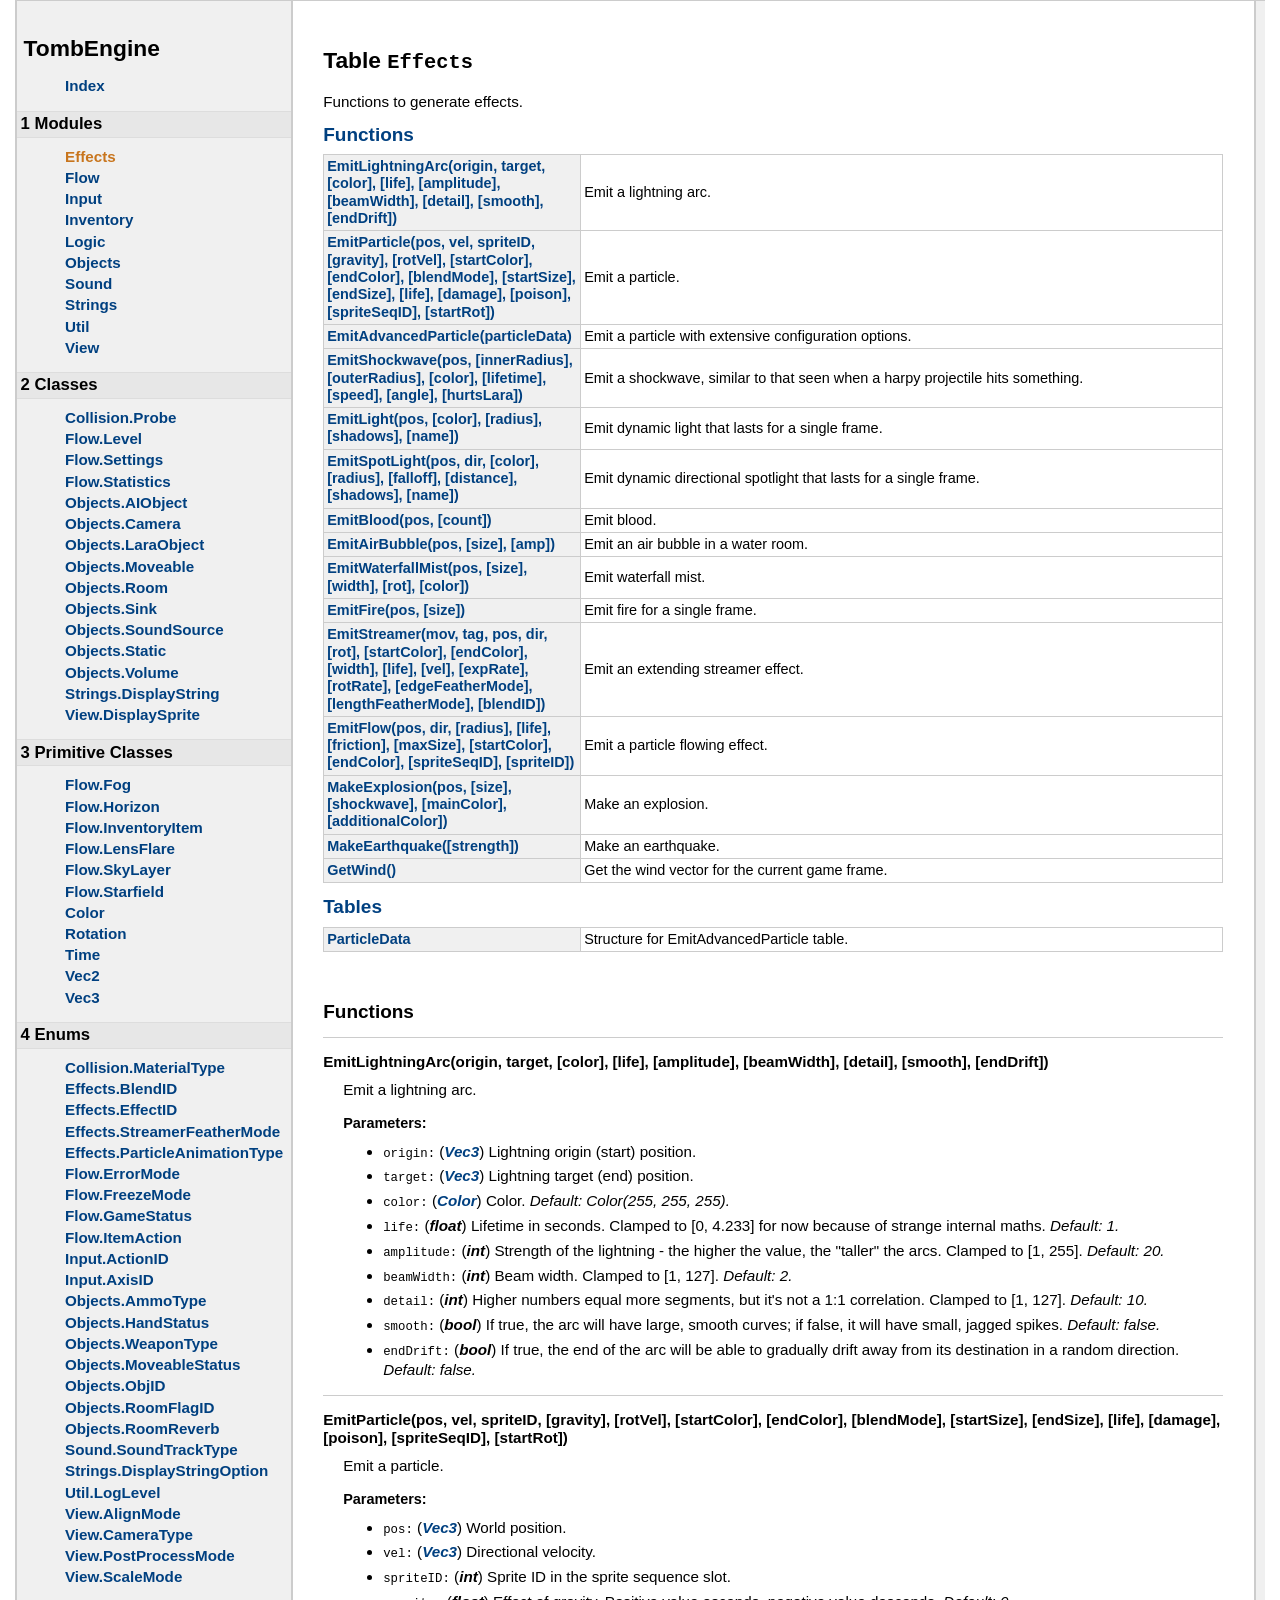
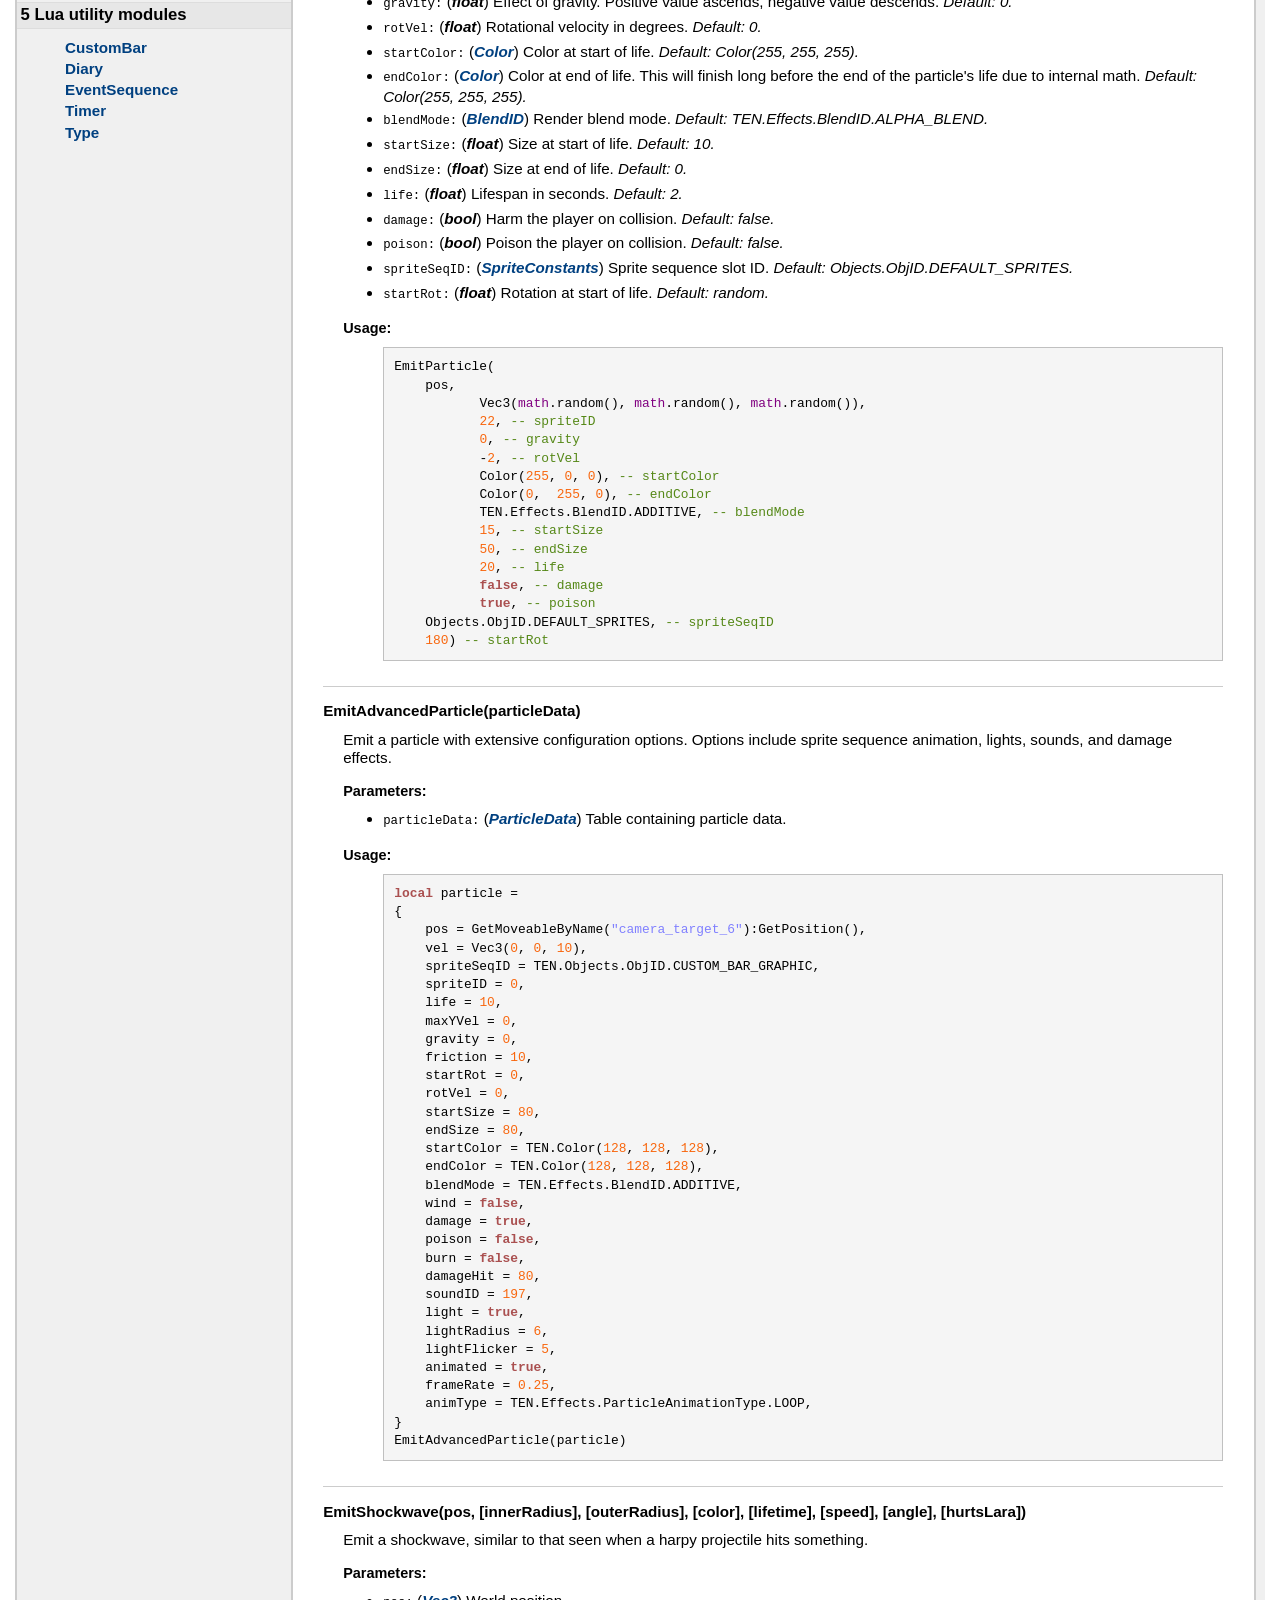
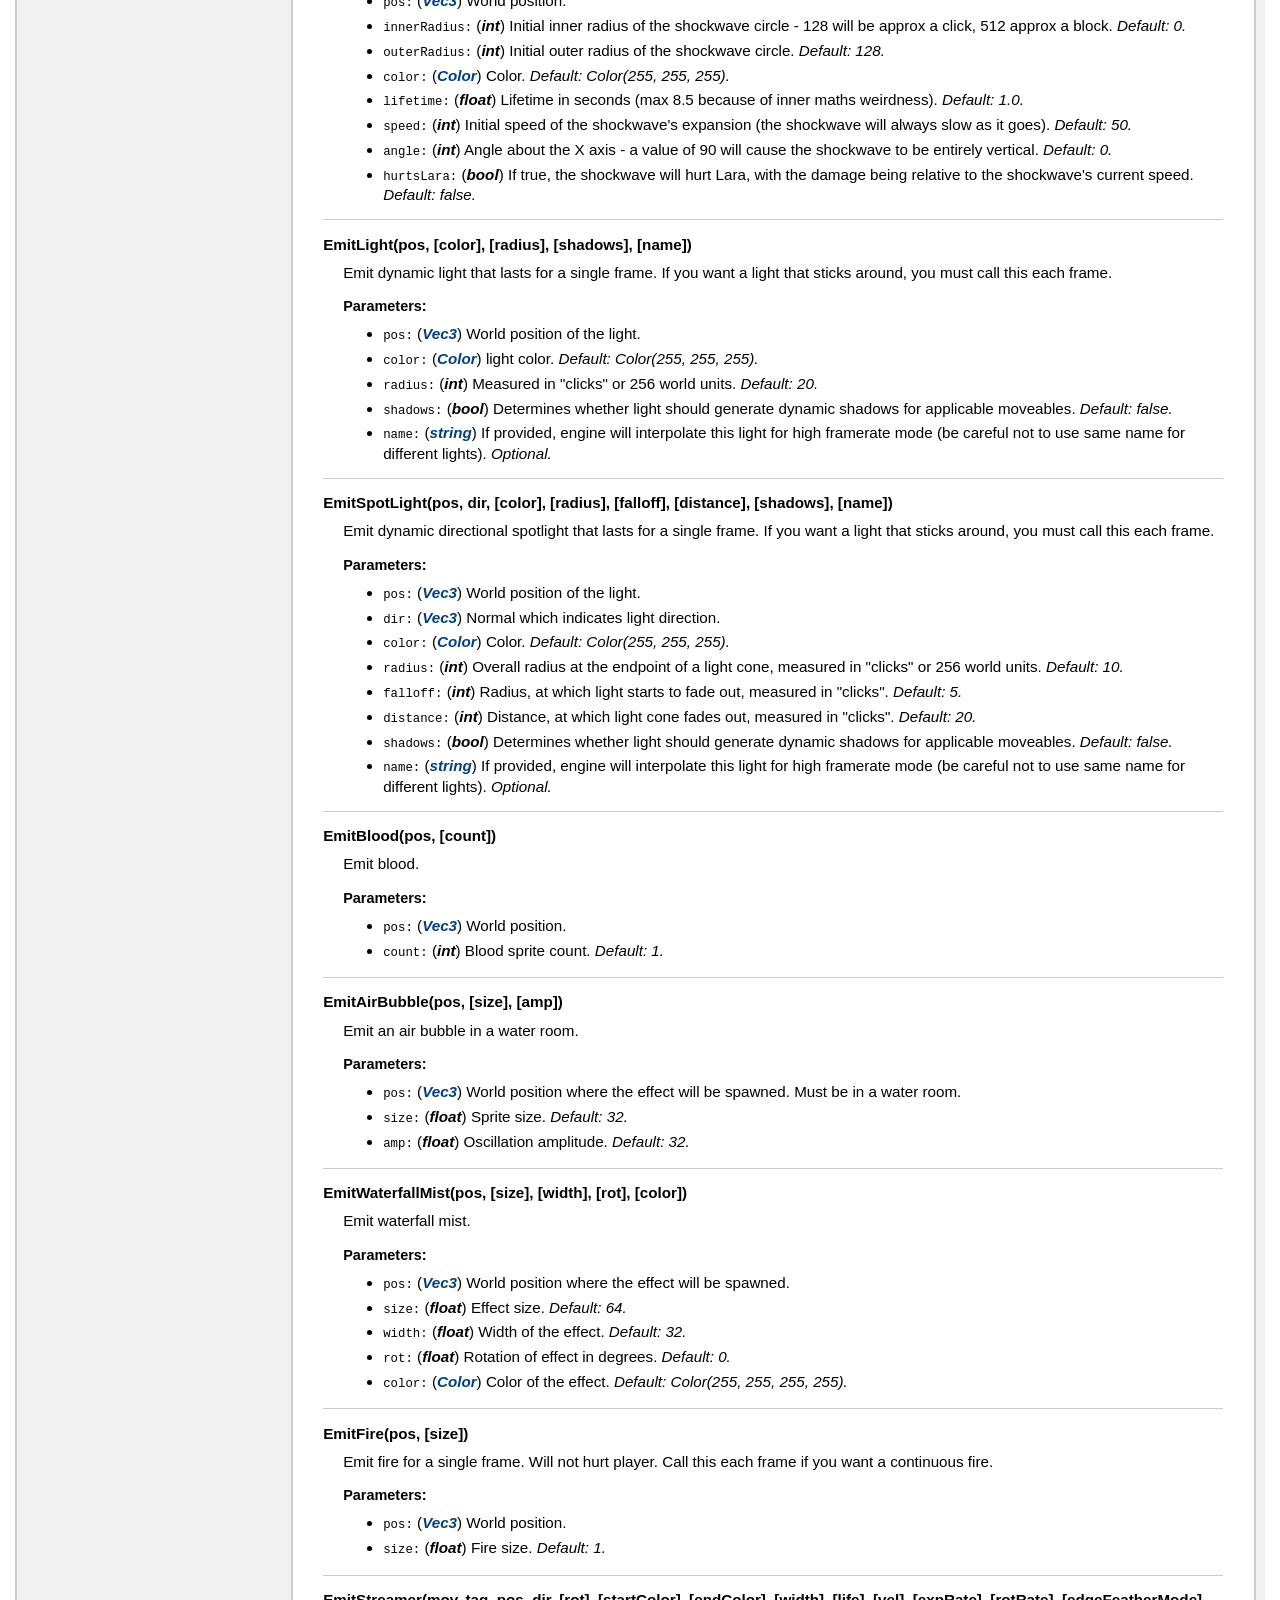
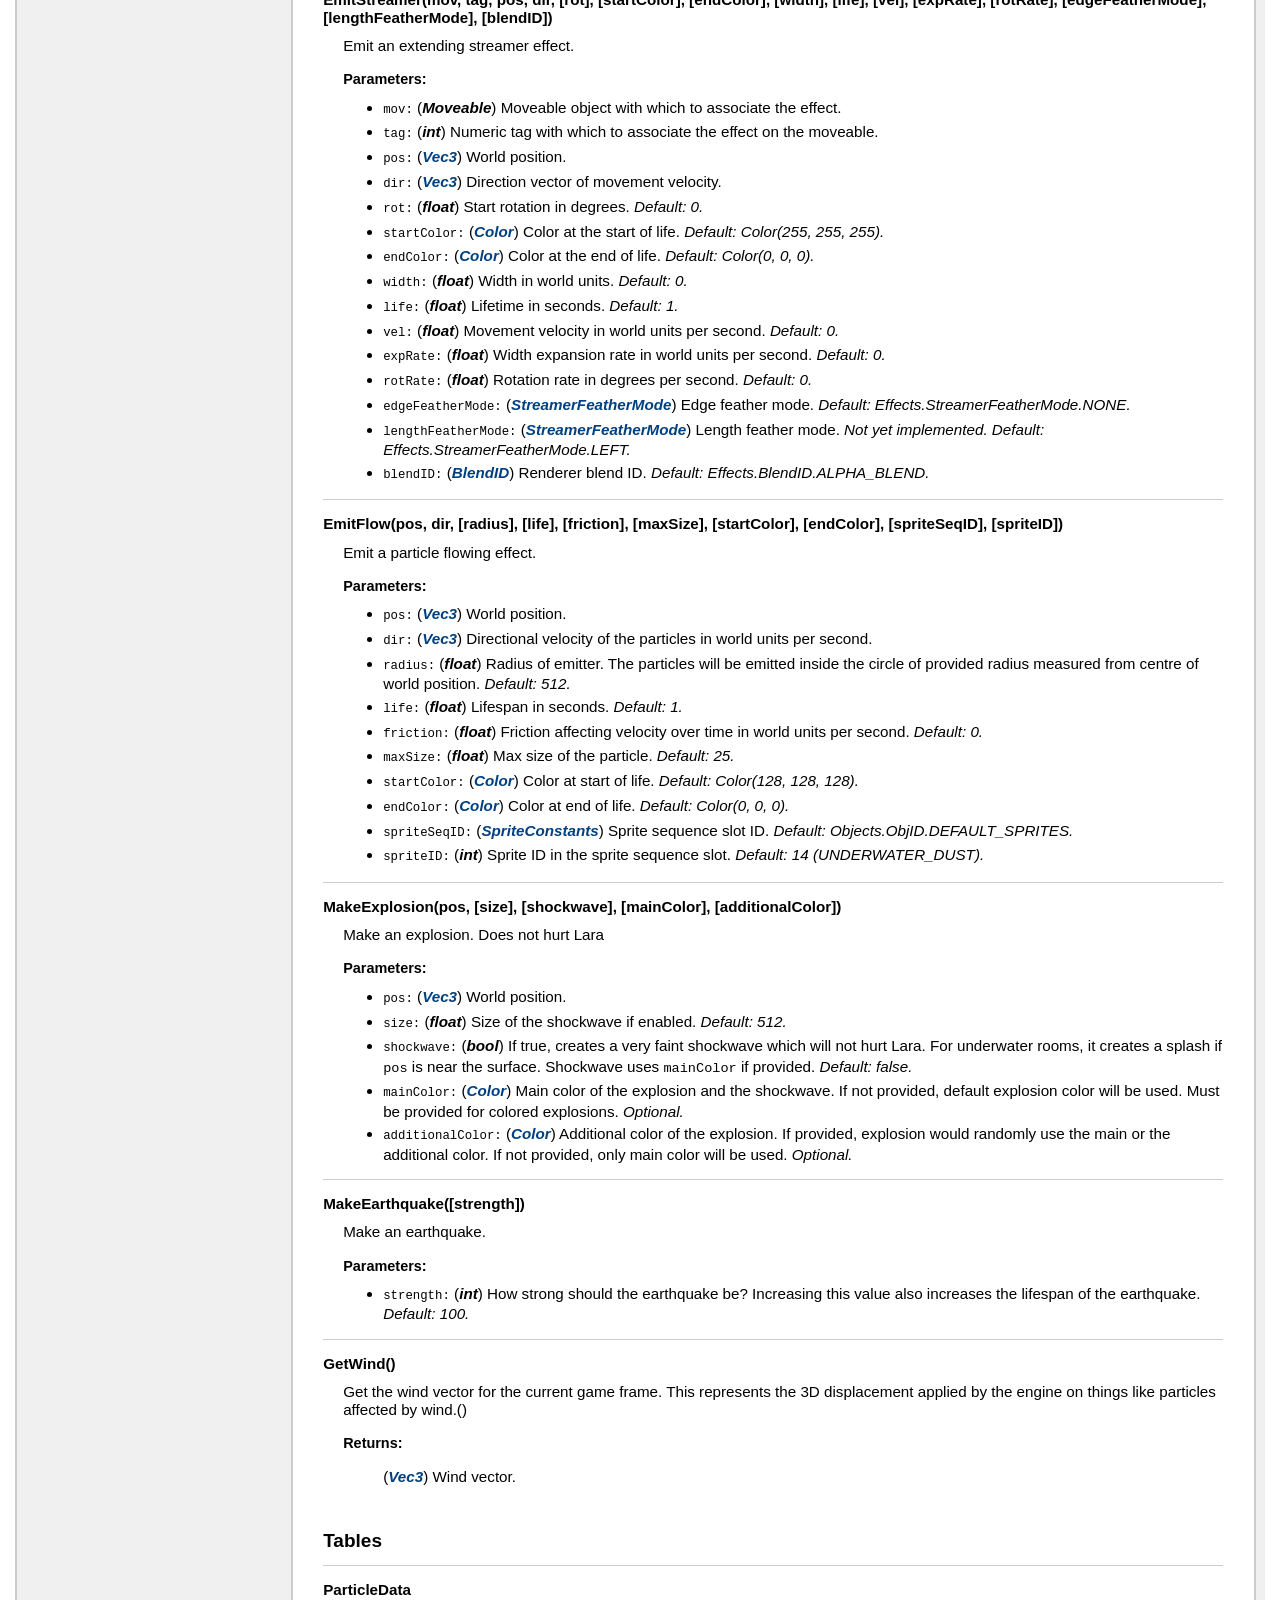
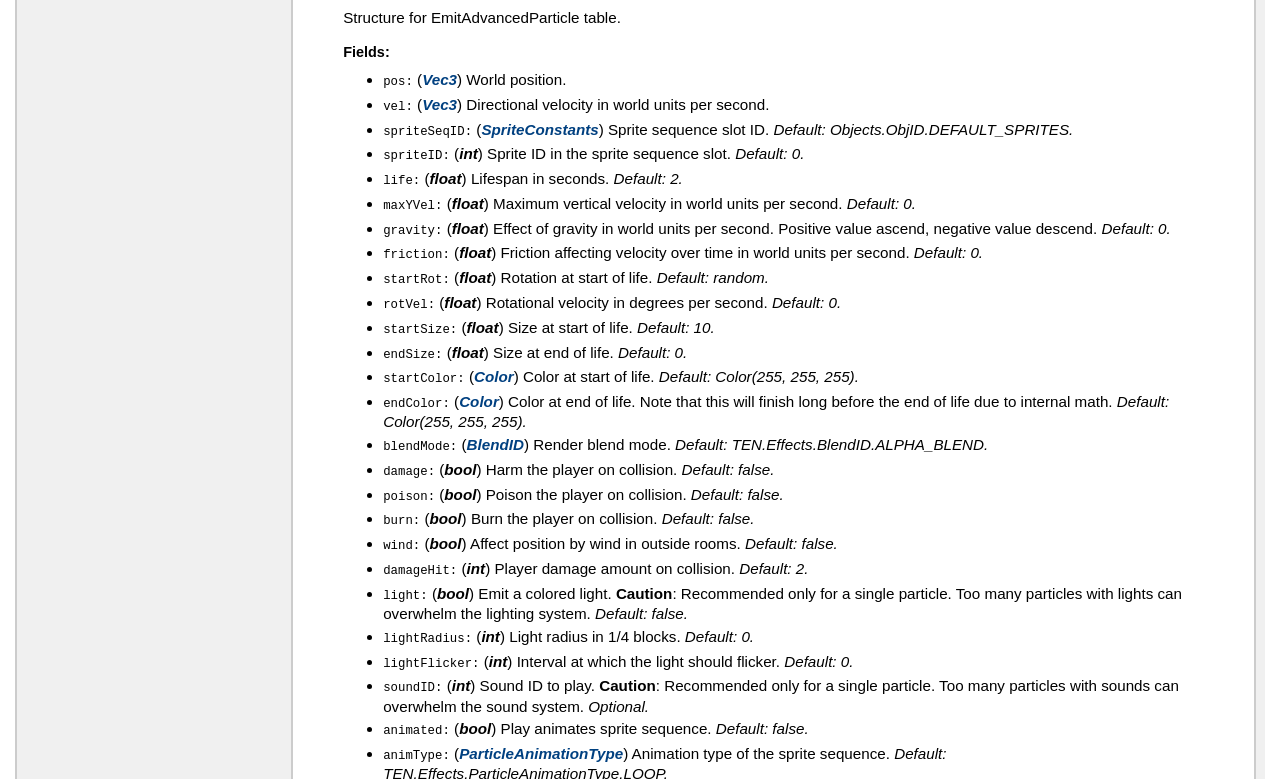
==== Documentation/doc/1 modules/Effects.html @ d1022d23 "Merge branch 'develop' into 3DItemDrawing" ====
<!DOCTYPE html PUBLIC "-//W3C//DTD XHTML 1.0 Strict//EN"
   "http://www.w3.org/TR/xhtml1/DTD/xhtml1-strict.dtd">
<html>
<meta http-equiv="Content-Type" content="text/html; charset=UTF-8"/>
<head>
    <title>TombEngine 1.9 Lua API</title>
    <link rel="stylesheet" href="../ldoc.css" type="text/css" />
</head>
<body>

<div id="container">

<div id="product">
	<div id="product_logo"></div>
	<div id="product_name"><big><b></b></big></div>
	<div id="product_description"></div>
</div> <!-- id="product" -->


<div id="main">


<!-- Menu -->

<div id="navigation">
<br/>
<h1>&nbsp;TombEngine</h1>

<ul>
  <li><a href="../index.html">Index</a></li>
</ul>

<h2>1 Modules</h2>
<ul class="nowrap">
  <li>    <here>Effects</here></li>
  <li>    <a href="../1 modules/Flow.html">Flow</a></li>
  <li>    <a href="../1 modules/Input.html">Input</a></li>
  <li>    <a href="../1 modules/Inventory.html">Inventory</a></li>
  <li>    <a href="../1 modules/Logic.html">Logic</a></li>
  <li>    <a href="../1 modules/Objects.html">Objects</a></li>
  <li>    <a href="../1 modules/Sound.html">Sound</a></li>
  <li>    <a href="../1 modules/Strings.html">Strings</a></li>
  <li>    <a href="../1 modules/Util.html">Util</a></li>
  <li>    <a href="../1 modules/View.html">View</a></li>
</ul>
<h2>2 Classes</h2>
<ul class="nowrap">
  <li>    <a href="../2 classes/Collision.Probe.html">Collision.Probe</a></li>
  <li>    <a href="../2 classes/Flow.Level.html">Flow.Level</a></li>
  <li>    <a href="../2 classes/Flow.Settings.html">Flow.Settings</a></li>
  <li>    <a href="../2 classes/Flow.Statistics.html">Flow.Statistics</a></li>
  <li>    <a href="../2 classes/Objects.AIObject.html">Objects.AIObject</a></li>
  <li>    <a href="../2 classes/Objects.Camera.html">Objects.Camera</a></li>
  <li>    <a href="../2 classes/Objects.LaraObject.html">Objects.LaraObject</a></li>
  <li>    <a href="../2 classes/Objects.Moveable.html">Objects.Moveable</a></li>
  <li>    <a href="../2 classes/Objects.Room.html">Objects.Room</a></li>
  <li>    <a href="../2 classes/Objects.Sink.html">Objects.Sink</a></li>
  <li>    <a href="../2 classes/Objects.SoundSource.html">Objects.SoundSource</a></li>
  <li>    <a href="../2 classes/Objects.Static.html">Objects.Static</a></li>
  <li>    <a href="../2 classes/Objects.Volume.html">Objects.Volume</a></li>
  <li>    <a href="../2 classes/Strings.DisplayString.html">Strings.DisplayString</a></li>
  <li>    <a href="../2 classes/View.DisplaySprite.html">View.DisplaySprite</a></li>
</ul>
<h2>3 Primitive Classes</h2>
<ul class="nowrap">
  <li>    <a href="../3 primitive classes/Flow.Fog.html">Flow.Fog</a></li>
  <li>    <a href="../3 primitive classes/Flow.Horizon.html">Flow.Horizon</a></li>
  <li>    <a href="../3 primitive classes/Flow.InventoryItem.html">Flow.InventoryItem</a></li>
  <li>    <a href="../3 primitive classes/Flow.LensFlare.html">Flow.LensFlare</a></li>
  <li>    <a href="../3 primitive classes/Flow.SkyLayer.html">Flow.SkyLayer</a></li>
  <li>    <a href="../3 primitive classes/Flow.Starfield.html">Flow.Starfield</a></li>
  <li>    <a href="../3 primitive classes/Color.html">Color</a></li>
  <li>    <a href="../3 primitive classes/Rotation.html">Rotation</a></li>
  <li>    <a href="../3 primitive classes/Time.html">Time</a></li>
  <li>    <a href="../3 primitive classes/Vec2.html">Vec2</a></li>
  <li>    <a href="../3 primitive classes/Vec3.html">Vec3</a></li>
</ul>
<h2>4 Enums</h2>
<ul class="nowrap">
  <li>    <a href="../4 enums/Collision.MaterialType.html">Collision.MaterialType</a></li>
  <li>    <a href="../4 enums/Effects.BlendID.html">Effects.BlendID</a></li>
  <li>    <a href="../4 enums/Effects.EffectID.html">Effects.EffectID</a></li>
  <li>    <a href="../4 enums/Effects.StreamerFeatherMode.html">Effects.StreamerFeatherMode</a></li>
  <li>    <a href="../4 enums/Effects.ParticleAnimationType.html">Effects.ParticleAnimationType</a></li>
  <li>    <a href="../4 enums/Flow.ErrorMode.html">Flow.ErrorMode</a></li>
  <li>    <a href="../4 enums/Flow.FreezeMode.html">Flow.FreezeMode</a></li>
  <li>    <a href="../4 enums/Flow.GameStatus.html">Flow.GameStatus</a></li>
  <li>    <a href="../4 enums/Flow.ItemAction.html">Flow.ItemAction</a></li>
  <li>    <a href="../4 enums/Input.ActionID.html">Input.ActionID</a></li>
  <li>    <a href="../4 enums/Input.AxisID.html">Input.AxisID</a></li>
  <li>    <a href="../4 enums/Objects.AmmoType.html">Objects.AmmoType</a></li>
  <li>    <a href="../4 enums/Objects.HandStatus.html">Objects.HandStatus</a></li>
  <li>    <a href="../4 enums/Objects.WeaponType.html">Objects.WeaponType</a></li>
  <li>    <a href="../4 enums/Objects.MoveableStatus.html">Objects.MoveableStatus</a></li>
  <li>    <a href="../4 enums/Objects.ObjID.html">Objects.ObjID</a></li>
  <li>    <a href="../4 enums/Objects.RoomFlagID.html">Objects.RoomFlagID</a></li>
  <li>    <a href="../4 enums/Objects.RoomReverb.html">Objects.RoomReverb</a></li>
  <li>    <a href="../4 enums/Sound.SoundTrackType.html">Sound.SoundTrackType</a></li>
  <li>    <a href="../4 enums/Strings.DisplayStringOption.html">Strings.DisplayStringOption</a></li>
  <li>    <a href="../4 enums/Util.LogLevel.html">Util.LogLevel</a></li>
  <li>    <a href="../4 enums/View.AlignMode.html">View.AlignMode</a></li>
  <li>    <a href="../4 enums/View.CameraType.html">View.CameraType</a></li>
  <li>    <a href="../4 enums/View.PostProcessMode.html">View.PostProcessMode</a></li>
  <li>    <a href="../4 enums/View.ScaleMode.html">View.ScaleMode</a></li>
</ul>
<h2>5 Lua utility modules</h2>
<ul class="nowrap">
  <li>    <a href="../5 lua utility modules/CustomBar.html">CustomBar</a></li>
  <li>    <a href="../5 lua utility modules/Diary.html">Diary</a></li>
  <li>    <a href="../5 lua utility modules/EventSequence.html">EventSequence</a></li>
  <li>    <a href="../5 lua utility modules/Timer.html">Timer</a></li>
  <li>    <a href="../5 lua utility modules/Type.html">Type</a></li>
</ul>

</div>

<div id="content">

<h1>Table <code>Effects</code></h1>
<p>Functions to generate effects.</p>
<p>

</p>


<h2><a href="#Functions">Functions</a></h2>
<table class="function_list">
	<tr>
	<td class="name" ><a href="#EmitLightningArc">EmitLightningArc(origin, target, [color], [life], [amplitude], [beamWidth], [detail], [smooth], [endDrift])</a></td>
	<td class="summary">Emit a lightning arc.</td>
	</tr>
	<tr>
	<td class="name" ><a href="#EmitParticle">EmitParticle(pos, vel, spriteID, [gravity], [rotVel], [startColor], [endColor], [blendMode], [startSize], [endSize], [life], [damage], [poison], [spriteSeqID], [startRot])</a></td>
	<td class="summary">Emit a particle.</td>
	</tr>
	<tr>
	<td class="name" ><a href="#EmitAdvancedParticle">EmitAdvancedParticle(particleData)</a></td>
	<td class="summary">Emit a particle with extensive configuration options.</td>
	</tr>
	<tr>
	<td class="name" ><a href="#EmitShockwave">EmitShockwave(pos, [innerRadius], [outerRadius], [color], [lifetime], [speed], [angle], [hurtsLara])</a></td>
	<td class="summary">Emit a shockwave, similar to that seen when a harpy projectile hits something.</td>
	</tr>
	<tr>
	<td class="name" ><a href="#EmitLight">EmitLight(pos, [color], [radius], [shadows], [name])</a></td>
	<td class="summary">Emit dynamic light that lasts for a single frame.</td>
	</tr>
	<tr>
	<td class="name" ><a href="#EmitSpotLight">EmitSpotLight(pos, dir, [color], [radius], [falloff], [distance], [shadows], [name])</a></td>
	<td class="summary">Emit dynamic directional spotlight that lasts for a single frame.</td>
	</tr>
	<tr>
	<td class="name" ><a href="#EmitBlood">EmitBlood(pos, [count])</a></td>
	<td class="summary">Emit blood.</td>
	</tr>
	<tr>
	<td class="name" ><a href="#EmitAirBubble">EmitAirBubble(pos, [size], [amp])</a></td>
	<td class="summary">Emit an air bubble in a water room.</td>
	</tr>
	<tr>

	<td class="name" ><a href="#EmitWaterfallMist">EmitWaterfallMist(pos, [size], [width], [rot], [color])</a></td>
	<td class="summary">Emit waterfall mist.</td>
	</tr>
	<tr>
	<td class="name" ><a href="#EmitFire">EmitFire(pos, [size])</a></td>
	<td class="summary">Emit fire for a single frame.</td>
	</tr>
	<tr>
	<td class="name" ><a href="#EmitStreamer">EmitStreamer(mov, tag, pos, dir, [rot], [startColor], [endColor], [width], [life], [vel], [expRate], [rotRate], [edgeFeatherMode], [lengthFeatherMode], [blendID])</a></td>
	<td class="summary">Emit an extending streamer effect.</td>
	</tr>
	<tr>

	<td class="name" ><a href="#EmitFlow">EmitFlow(pos, dir, [radius], [life], [friction], [maxSize], [startColor], [endColor], [spriteSeqID], [spriteID])</a></td>
	<td class="summary">Emit a particle flowing effect.</td>

	</tr>
	<tr>
	<td class="name" ><a href="#MakeExplosion">MakeExplosion(pos, [size], [shockwave], [mainColor], [additionalColor])</a></td>
	<td class="summary">Make an explosion.</td>
	</tr>
	<tr>
	<td class="name" ><a href="#MakeEarthquake">MakeEarthquake([strength])</a></td>
	<td class="summary">Make an earthquake.</td>
	</tr>
	<tr>
	<td class="name" ><a href="#GetWind">GetWind()</a></td>
	<td class="summary">Get the wind vector for the current game frame.</td>
	</tr>
</table>
<h2><a href="#Tables">Tables</a></h2>
<table class="function_list">
	<tr>
	<td class="name" ><a href="#ParticleData">ParticleData</a></td>
	<td class="summary">Structure for EmitAdvancedParticle table.</td>
	</tr>
</table>

<br/>
<br/>


    <h2 class="section-header "><a name="Functions"></a>Functions</h2>

    <dl class="function">
    <dt>
    <a name = "EmitLightningArc"></a>
    <strong>EmitLightningArc(origin, target, [color], [life], [amplitude], [beamWidth], [detail], [smooth], [endDrift])</strong>
    </dt>
    <dd>
    Emit a lightning arc.



    <h3>Parameters:</h3>
    <ul>
        <li><span class="parameter">origin</span>
            <span class="types"><a class="type" href="../3 primitive classes/Vec3.html#">Vec3</a></span>
         Lightning origin (start) position.
        </li>
        <li><span class="parameter">target</span>
            <span class="types"><a class="type" href="../3 primitive classes/Vec3.html#">Vec3</a></span>
         Lightning target (end) position.
        </li>
        <li><span class="parameter">color</span>
            <span class="types"><a class="type" href="../3 primitive classes/Color.html#">Color</a></span>
         Color.
         <em>Default: Color(255&#44; 255&#44; 255).</em>
        </li>
        <li><span class="parameter">life</span>
            <span class="types"><span class="type">float</span></span>
         Lifetime in seconds. Clamped to [0, 4.233] for now because of strange internal maths.
         <em>Default: 1.</em>
        </li>
        <li><span class="parameter">amplitude</span>
            <span class="types"><span class="type">int</span></span>
         Strength of the lightning - the higher the value, the "taller" the arcs. Clamped to [1, 255].
         <em>Default: 20.</em>
        </li>
        <li><span class="parameter">beamWidth</span>
            <span class="types"><span class="type">int</span></span>
         Beam width. Clamped to [1, 127].
         <em>Default: 2.</em>
        </li>
        <li><span class="parameter">detail</span>
            <span class="types"><span class="type">int</span></span>
         Higher numbers equal more segments, but it's not a 1:1 correlation. Clamped to [1, 127].
         <em>Default: 10.</em>
        </li>
        <li><span class="parameter">smooth</span>
            <span class="types"><span class="type">bool</span></span>
         If true, the arc will have large, smooth curves; if false, it will have small, jagged spikes.
         <em>Default: false.</em>
        </li>
        <li><span class="parameter">endDrift</span>
            <span class="types"><span class="type">bool</span></span>
         If true, the end of the arc will be able to gradually drift away from its destination in a random direction.
         <em>Default: false.</em>
        </li>
    </ul>





</dd>
    <dt>
    <a name = "EmitParticle"></a>
    <strong>EmitParticle(pos, vel, spriteID, [gravity], [rotVel], [startColor], [endColor], [blendMode], [startSize], [endSize], [life], [damage], [poison], [spriteSeqID], [startRot])</strong>
    </dt>
    <dd>
    Emit a particle.



    <h3>Parameters:</h3>
    <ul>
        <li><span class="parameter">pos</span>
            <span class="types"><a class="type" href="../3 primitive classes/Vec3.html#">Vec3</a></span>
         World position.
        </li>
        <li><span class="parameter">vel</span>
            <span class="types"><a class="type" href="../3 primitive classes/Vec3.html#">Vec3</a></span>
         Directional velocity.
        </li>
        <li><span class="parameter">spriteID</span>
            <span class="types"><span class="type">int</span></span>
         Sprite ID in the sprite sequence slot.
        </li>
        <li><span class="parameter">gravity</span>
            <span class="types"><span class="type">float</span></span>
         Effect of gravity. Positive value ascends, negative value descends.
         <em>Default: 0.</em>
        </li>
        <li><span class="parameter">rotVel</span>
            <span class="types"><span class="type">float</span></span>
         Rotational velocity in degrees.
         <em>Default: 0.</em>
        </li>
        <li><span class="parameter">startColor</span>
            <span class="types"><a class="type" href="../3 primitive classes/Color.html#">Color</a></span>
         Color at start of life.
         <em>Default: Color(255&#44; 255&#44; 255).</em>
        </li>
        <li><span class="parameter">endColor</span>
            <span class="types"><a class="type" href="../3 primitive classes/Color.html#">Color</a></span>
         Color at end of life. This will finish long before the end of the particle's life due to internal math.
         <em>Default: Color(255&#44; 255&#44; 255).</em>
        </li>
        <li><span class="parameter">blendMode</span>
            <span class="types"><a class="type" href="../4 enums/Effects.BlendID.html#">BlendID</a></span>
         Render blend mode.
         <em>Default: TEN.Effects.BlendID.ALPHA_BLEND.</em>
        </li>
        <li><span class="parameter">startSize</span>
            <span class="types"><span class="type">float</span></span>
         Size at start of life.
         <em>Default: 10.</em>
        </li>
        <li><span class="parameter">endSize</span>
            <span class="types"><span class="type">float</span></span>
         Size at end of life.
         <em>Default: 0.</em>
        </li>
        <li><span class="parameter">life</span>
            <span class="types"><span class="type">float</span></span>
         Lifespan in seconds.
         <em>Default: 2.</em>
        </li>
        <li><span class="parameter">damage</span>
            <span class="types"><span class="type">bool</span></span>
         Harm the player on collision.
         <em>Default: false.</em>
        </li>
        <li><span class="parameter">poison</span>
            <span class="types"><span class="type">bool</span></span>
         Poison the player on collision.
         <em>Default: false.</em>
        </li>
        <li><span class="parameter">spriteSeqID</span>
            <span class="types"><a class="type" href="../4 enums/Objects.ObjID.html#SpriteConstants">SpriteConstants</a></span>
         Sprite sequence slot ID.
         <em>Default: Objects.ObjID.DEFAULT_SPRITES.</em>
        </li>
        <li><span class="parameter">startRot</span>
            <span class="types"><span class="type">float</span></span>
         Rotation at start of life.
         <em>Default: random.</em>
        </li>
    </ul>




    <h3>Usage:</h3>
    <ul>
        <pre class="example">EmitParticle(
    pos,
	   Vec3(<span class="global">math</span>.random(), <span class="global">math</span>.random(), <span class="global">math</span>.random()),
	   <span class="number">22</span>, <span class="comment">-- spriteID
</span>	   <span class="number">0</span>, <span class="comment">-- gravity
</span>	   -<span class="number">2</span>, <span class="comment">-- rotVel
</span>	   Color(<span class="number">255</span>, <span class="number">0</span>, <span class="number">0</span>), <span class="comment">-- startColor
</span>	   Color(<span class="number">0</span>,  <span class="number">255</span>, <span class="number">0</span>), <span class="comment">-- endColor
</span>	   TEN.Effects.BlendID.ADDITIVE, <span class="comment">-- blendMode
</span>	   <span class="number">15</span>, <span class="comment">-- startSize
</span>	   <span class="number">50</span>, <span class="comment">-- endSize
</span>	   <span class="number">20</span>, <span class="comment">-- life
</span>	   <span class="keyword">false</span>, <span class="comment">-- damage
</span>	   <span class="keyword">true</span>, <span class="comment">-- poison
</span>    Objects.ObjID.DEFAULT_SPRITES, <span class="comment">-- spriteSeqID
</span>    <span class="number">180</span>) <span class="comment">-- startRot</span></pre>
    </ul>

</dd>
    <dt>
    <a name = "EmitAdvancedParticle"></a>
    <strong>EmitAdvancedParticle(particleData)</strong>
    </dt>
    <dd>
    Emit a particle with extensive configuration options.  Options include sprite sequence animation, lights, sounds, and damage effects.



    <h3>Parameters:</h3>
    <ul>
        <li><span class="parameter">particleData</span>
            <span class="types"><a class="type" href="../1 modules/Effects.html#ParticleData">ParticleData</a></span>
         Table containing particle data.
        </li>
    </ul>




    <h3>Usage:</h3>
    <ul>
        <pre class="example"><span class="keyword">local</span> particle =
{
    pos = GetMoveableByName(<span class="string">"camera_target_6"</span>):GetPosition(),
    vel = Vec3(<span class="number">0</span>, <span class="number">0</span>, <span class="number">10</span>),
    spriteSeqID = TEN.Objects.ObjID.CUSTOM_BAR_GRAPHIC,
    spriteID = <span class="number">0</span>,
    life = <span class="number">10</span>,
    maxYVel = <span class="number">0</span>,
    gravity = <span class="number">0</span>,
    friction = <span class="number">10</span>,
    startRot = <span class="number">0</span>,
    rotVel = <span class="number">0</span>,
    startSize = <span class="number">80</span>,
    endSize = <span class="number">80</span>,
    startColor = TEN.Color(<span class="number">128</span>, <span class="number">128</span>, <span class="number">128</span>),
    endColor = TEN.Color(<span class="number">128</span>, <span class="number">128</span>, <span class="number">128</span>),
    blendMode = TEN.Effects.BlendID.ADDITIVE,
    wind = <span class="keyword">false</span>,
    damage = <span class="keyword">true</span>,
    poison = <span class="keyword">false</span>,
    burn = <span class="keyword">false</span>,
    damageHit = <span class="number">80</span>,
    soundID = <span class="number">197</span>,
    light = <span class="keyword">true</span>,
    lightRadius = <span class="number">6</span>,
    lightFlicker = <span class="number">5</span>,
    animated = <span class="keyword">true</span>,
    frameRate = <span class="number">0.25</span>,
    animType = TEN.Effects.ParticleAnimationType.LOOP,
}
EmitAdvancedParticle(particle)</pre>
    </ul>

</dd>
    <dt>
    <a name = "EmitShockwave"></a>
    <strong>EmitShockwave(pos, [innerRadius], [outerRadius], [color], [lifetime], [speed], [angle], [hurtsLara])</strong>
    </dt>
    <dd>
    Emit a shockwave, similar to that seen when a harpy projectile hits something.



    <h3>Parameters:</h3>
    <ul>
        <li><span class="parameter">pos</span>
            <span class="types"><a class="type" href="../3 primitive classes/Vec3.html#">Vec3</a></span>
         World position.
        </li>
        <li><span class="parameter">innerRadius</span>
            <span class="types"><span class="type">int</span></span>
         Initial inner radius of the shockwave circle - 128 will be approx a click, 512 approx a block.
         <em>Default: 0.</em>
        </li>
        <li><span class="parameter">outerRadius</span>
            <span class="types"><span class="type">int</span></span>
         Initial outer radius of the shockwave circle.
         <em>Default: 128.</em>
        </li>
        <li><span class="parameter">color</span>
            <span class="types"><a class="type" href="../3 primitive classes/Color.html#">Color</a></span>
         Color.
         <em>Default: Color(255&#44; 255&#44; 255).</em>
        </li>
        <li><span class="parameter">lifetime</span>
            <span class="types"><span class="type">float</span></span>
         Lifetime in seconds (max 8.5 because of inner maths weirdness).
         <em>Default: 1.0.</em>
        </li>
        <li><span class="parameter">speed</span>
            <span class="types"><span class="type">int</span></span>
         Initial speed of the shockwave's expansion (the shockwave will always slow as it goes).
         <em>Default: 50.</em>
        </li>
        <li><span class="parameter">angle</span>
            <span class="types"><span class="type">int</span></span>
         Angle about the X axis - a value of 90 will cause the shockwave to be entirely vertical.
         <em>Default: 0.</em>
        </li>
        <li><span class="parameter">hurtsLara</span>
            <span class="types"><span class="type">bool</span></span>
         If true, the shockwave will hurt Lara, with the damage being relative to the shockwave's current speed.
         <em>Default: false.</em>
        </li>
    </ul>





</dd>
    <dt>
    <a name = "EmitLight"></a>
    <strong>EmitLight(pos, [color], [radius], [shadows], [name])</strong>
    </dt>
    <dd>
    Emit dynamic light that lasts for a single frame.
 If you want a light that sticks around, you must call this each frame.



    <h3>Parameters:</h3>
    <ul>
        <li><span class="parameter">pos</span>
            <span class="types"><a class="type" href="../3 primitive classes/Vec3.html#">Vec3</a></span>
         World position of the light.
        </li>
        <li><span class="parameter">color</span>
            <span class="types"><a class="type" href="../3 primitive classes/Color.html#">Color</a></span>
         light color.
         <em>Default: Color(255&#44; 255&#44; 255).</em>
        </li>
        <li><span class="parameter">radius</span>
            <span class="types"><span class="type">int</span></span>
         Measured in "clicks" or 256 world units.
         <em>Default: 20.</em>
        </li>
        <li><span class="parameter">shadows</span>
            <span class="types"><span class="type">bool</span></span>
         Determines whether light should generate dynamic shadows for applicable moveables.
         <em>Default: false.</em>
        </li>
        <li><span class="parameter">name</span>
            <span class="types"><a class="type" href="https://www.lua.org/manual/5.4/manual.html#6.4">string</a></span>
         If provided, engine will interpolate this light for high framerate mode (be careful not to use same name for different lights).
         <em>Optional.</em>
        </li>
    </ul>





</dd>
    <dt>
    <a name = "EmitSpotLight"></a>
    <strong>EmitSpotLight(pos, dir, [color], [radius], [falloff], [distance], [shadows], [name])</strong>
    </dt>
    <dd>
    Emit dynamic directional spotlight that lasts for a single frame.
 If you want a light that sticks around, you must call this each frame.



    <h3>Parameters:</h3>
    <ul>
        <li><span class="parameter">pos</span>
            <span class="types"><a class="type" href="../3 primitive classes/Vec3.html#">Vec3</a></span>
         World position of the light.
        </li>
        <li><span class="parameter">dir</span>
            <span class="types"><a class="type" href="../3 primitive classes/Vec3.html#">Vec3</a></span>
         Normal which indicates light direction.
        </li>
        <li><span class="parameter">color</span>
            <span class="types"><a class="type" href="../3 primitive classes/Color.html#">Color</a></span>
         Color.
         <em>Default: Color(255&#44; 255&#44; 255).</em>
        </li>
        <li><span class="parameter">radius</span>
            <span class="types"><span class="type">int</span></span>
         Overall radius at the endpoint of a light cone, measured in "clicks" or 256 world units.
         <em>Default: 10.</em>
        </li>
        <li><span class="parameter">falloff</span>
            <span class="types"><span class="type">int</span></span>
         Radius, at which light starts to fade out, measured in "clicks".
         <em>Default: 5.</em>
        </li>
        <li><span class="parameter">distance</span>
            <span class="types"><span class="type">int</span></span>
         Distance, at which light cone fades out, measured in "clicks".
         <em>Default: 20.</em>
        </li>
        <li><span class="parameter">shadows</span>
            <span class="types"><span class="type">bool</span></span>
         Determines whether light should generate dynamic shadows for applicable moveables.
         <em>Default: false.</em>
        </li>
        <li><span class="parameter">name</span>
            <span class="types"><a class="type" href="https://www.lua.org/manual/5.4/manual.html#6.4">string</a></span>
         If provided, engine will interpolate this light for high framerate mode (be careful not to use same name for different lights).
         <em>Optional.</em>
        </li>
    </ul>





</dd>
    <dt>
    <a name = "EmitBlood"></a>
    <strong>EmitBlood(pos, [count])</strong>
    </dt>
    <dd>
    Emit blood.



    <h3>Parameters:</h3>
    <ul>
        <li><span class="parameter">pos</span>
            <span class="types"><a class="type" href="../3 primitive classes/Vec3.html#">Vec3</a></span>
         World position.
        </li>
        <li><span class="parameter">count</span>
            <span class="types"><span class="type">int</span></span>
         Blood sprite count.
         <em>Default: 1.</em>
        </li>
    </ul>





</dd>
    <dt>
    <a name = "EmitAirBubble"></a>
    <strong>EmitAirBubble(pos, [size], [amp])</strong>
    </dt>
    <dd>
    Emit an air bubble in a water room.



    <h3>Parameters:</h3>
    <ul>
        <li><span class="parameter">pos</span>
            <span class="types"><a class="type" href="../3 primitive classes/Vec3.html#">Vec3</a></span>
         World position where the effect will be spawned. Must be in a water room.
        </li>
        <li><span class="parameter">size</span>
            <span class="types"><span class="type">float</span></span>
         Sprite size.
         <em>Default: 32.</em>
        </li>
        <li><span class="parameter">amp</span>
            <span class="types"><span class="type">float</span></span>
         Oscillation amplitude.
         <em>Default: 32.</em>
        </li>
    </ul>





</dd>
    <dt>

    <a name = "EmitWaterfallMist"></a>
    <strong>EmitWaterfallMist(pos, [size], [width], [rot], [color])</strong>

    </dt>
    <dd>
    Emit waterfall mist.



    <h3>Parameters:</h3>
    <ul>
        <li><span class="parameter">pos</span>
            <span class="types"><a class="type" href="../3 primitive classes/Vec3.html#">Vec3</a></span>
         World position where the effect will be spawned.
        </li>
        <li><span class="parameter">size</span>
            <span class="types"><span class="type">float</span></span>

         Effect size.
         <em>Default: 64.</em>
        </li>
        <li><span class="parameter">width</span>
            <span class="types"><span class="type">float</span></span>
         Width of the effect.
         <em>Default: 32.</em>
        </li>
        <li><span class="parameter">rot</span>
            <span class="types"><span class="type">float</span></span>
         Rotation of effect in degrees.
         <em>Default: 0.</em>
        </li>
        <li><span class="parameter">color</span>
            <span class="types"><a class="type" href="../3 primitive classes/Color.html#">Color</a></span>
         Color of the effect.
         <em>Default: Color(255&#44; 255&#44; 255&#44; 255).</em>

        </li>
    </ul>





</dd>
    <dt>
    <a name = "EmitFire"></a>
    <strong>EmitFire(pos, [size])</strong>
    </dt>
    <dd>
    Emit fire for a single frame.  Will not hurt player. Call this each frame if you want a continuous fire.



    <h3>Parameters:</h3>
    <ul>
        <li><span class="parameter">pos</span>
            <span class="types"><a class="type" href="../3 primitive classes/Vec3.html#">Vec3</a></span>
         World position.
        </li>
        <li><span class="parameter">size</span>
            <span class="types"><span class="type">float</span></span>
         Fire size.
         <em>Default: 1.</em>
        </li>
    </ul>





</dd>
    <dt>
    <a name = "EmitStreamer"></a>
    <strong>EmitStreamer(mov, tag, pos, dir, [rot], [startColor], [endColor], [width], [life], [vel], [expRate], [rotRate], [edgeFeatherMode], [lengthFeatherMode], [blendID])</strong>
    </dt>
    <dd>
    Emit an extending streamer effect.



    <h3>Parameters:</h3>
    <ul>
        <li><span class="parameter">mov</span>
            <span class="types"><span class="type">Moveable</span></span>
         Moveable object with which to associate the effect.
        </li>
        <li><span class="parameter">tag</span>
            <span class="types"><span class="type">int</span></span>
         Numeric tag with which to associate the effect on the moveable.
        </li>
        <li><span class="parameter">pos</span>
            <span class="types"><a class="type" href="../3 primitive classes/Vec3.html#">Vec3</a></span>
         World position.
        </li>
        <li><span class="parameter">dir</span>
            <span class="types"><a class="type" href="../3 primitive classes/Vec3.html#">Vec3</a></span>
         Direction vector of movement velocity.
        </li>
        <li><span class="parameter">rot</span>
            <span class="types"><span class="type">float</span></span>
         Start rotation in degrees.
         <em>Default: 0.</em>
        </li>
        <li><span class="parameter">startColor</span>
            <span class="types"><a class="type" href="../3 primitive classes/Color.html#">Color</a></span>
         Color at the start of life.
         <em>Default: Color(255&#44; 255&#44; 255).</em>
        </li>
        <li><span class="parameter">endColor</span>
            <span class="types"><a class="type" href="../3 primitive classes/Color.html#">Color</a></span>
         Color at the end of life.
         <em>Default: Color(0&#44; 0&#44; 0).</em>
        </li>
        <li><span class="parameter">width</span>
            <span class="types"><span class="type">float</span></span>
         Width in world units.
         <em>Default: 0.</em>
        </li>
        <li><span class="parameter">life</span>
            <span class="types"><span class="type">float</span></span>
         Lifetime in seconds.
         <em>Default: 1.</em>
        </li>
        <li><span class="parameter">vel</span>
            <span class="types"><span class="type">float</span></span>
         Movement velocity in world units per second.
         <em>Default: 0.</em>
        </li>
        <li><span class="parameter">expRate</span>
            <span class="types"><span class="type">float</span></span>
         Width expansion rate in world units per second.
         <em>Default: 0.</em>
        </li>
        <li><span class="parameter">rotRate</span>
            <span class="types"><span class="type">float</span></span>
         Rotation rate in degrees per second.
         <em>Default: 0.</em>
        </li>
        <li><span class="parameter">edgeFeatherMode</span>
            <span class="types"><a class="type" href="../4 enums/Effects.StreamerFeatherMode.html#">StreamerFeatherMode</a></span>
         Edge feather mode.
         <em>Default: Effects.StreamerFeatherMode.NONE.</em>
        </li>
        <li><span class="parameter">lengthFeatherMode</span>
            <span class="types"><a class="type" href="../4 enums/Effects.StreamerFeatherMode.html#">StreamerFeatherMode</a></span>
         Length feather mode. <em>Not yet implemented.</em>
         <em>Default: Effects.StreamerFeatherMode.LEFT.</em>
        </li>
        <li><span class="parameter">blendID</span>
            <span class="types"><a class="type" href="../4 enums/Effects.BlendID.html#">BlendID</a></span>
         Renderer blend ID.
         <em>Default: Effects.BlendID.ALPHA_BLEND.</em>
        </li>
    </ul>





</dd>
    <dt>

    <a name = "EmitFlow"></a>
    <strong>EmitFlow(pos, dir, [radius], [life], [friction], [maxSize], [startColor], [endColor], [spriteSeqID], [spriteID])</strong>
    </dt>
    <dd>
    Emit a particle flowing effect.




    <h3>Parameters:</h3>
    <ul>
        <li><span class="parameter">pos</span>
            <span class="types"><a class="type" href="../3 primitive classes/Vec3.html#">Vec3</a></span>
         World position.
        </li>
        <li><span class="parameter">dir</span>
            <span class="types"><a class="type" href="../3 primitive classes/Vec3.html#">Vec3</a></span>

         Directional velocity of the particles in world units per second.
        </li>
        <li><span class="parameter">radius</span>
            <span class="types"><span class="type">float</span></span>
         Radius of emitter. The particles will be emitted inside the circle of provided radius measured from centre of world position.
         <em>Default: 512.</em>
        </li>
        <li><span class="parameter">life</span>
            <span class="types"><span class="type">float</span></span>
         Lifespan in seconds.
         <em>Default: 1.</em>
        </li>
        <li><span class="parameter">friction</span>
            <span class="types"><span class="type">float</span></span>
         Friction affecting velocity over time in world units per second.
         <em>Default: 0.</em>
        </li>
        <li><span class="parameter">maxSize</span>
            <span class="types"><span class="type">float</span></span>
         Max size of the particle.
         <em>Default: 25.</em>
        </li>
        <li><span class="parameter">startColor</span>
            <span class="types"><a class="type" href="../3 primitive classes/Color.html#">Color</a></span>
         Color at start of life.
         <em>Default: Color(128&#44; 128&#44; 128).</em>
        </li>
        <li><span class="parameter">endColor</span>
            <span class="types"><a class="type" href="../3 primitive classes/Color.html#">Color</a></span>
         Color at end of life.
         <em>Default: Color(0&#44; 0&#44; 0).</em>
        </li>
        <li><span class="parameter">spriteSeqID</span>
            <span class="types"><a class="type" href="../4 enums/Objects.ObjID.html#SpriteConstants">SpriteConstants</a></span>
         Sprite sequence slot ID.
         <em>Default: Objects.ObjID.DEFAULT_SPRITES.</em>
        </li>
        <li><span class="parameter">spriteID</span>
            <span class="types"><span class="type">int</span></span>
         Sprite ID in the sprite sequence slot.
         <em>Default: 14 (UNDERWATER_DUST).</em>

        </li>
    </ul>





</dd>
    <dt>
    <a name = "MakeExplosion"></a>
    <strong>MakeExplosion(pos, [size], [shockwave], [mainColor], [additionalColor])</strong>
    </dt>
    <dd>
    Make an explosion.  Does not hurt Lara



    <h3>Parameters:</h3>
    <ul>
        <li><span class="parameter">pos</span>
            <span class="types"><a class="type" href="../3 primitive classes/Vec3.html#">Vec3</a></span>
         World position.
        </li>
        <li><span class="parameter">size</span>
            <span class="types"><span class="type">float</span></span>
         Size of the shockwave if enabled.
         <em>Default: 512.</em>
        </li>
        <li><span class="parameter">shockwave</span>
            <span class="types"><span class="type">bool</span></span>
         If true, creates a very faint shockwave which will not hurt Lara.
 For underwater rooms, it creates a splash if <code>pos</code> is near the surface. Shockwave uses <code>mainColor</code> if provided.
         <em>Default: false.</em>
        </li>
        <li><span class="parameter">mainColor</span>
            <span class="types"><a class="type" href="../3 primitive classes/Color.html#">Color</a></span>
         Main color of the explosion and the shockwave. If not provided, default explosion color will be used. Must be provided for colored explosions.
         <em>Optional.</em>
        </li>
        <li><span class="parameter">additionalColor</span>
            <span class="types"><a class="type" href="../3 primitive classes/Color.html#">Color</a></span>
         Additional color of the explosion. If provided, explosion would randomly use the main or the additional color. If not provided, only main color will be used.
         <em>Optional.</em>
        </li>
    </ul>





</dd>
    <dt>
    <a name = "MakeEarthquake"></a>
    <strong>MakeEarthquake([strength])</strong>
    </dt>
    <dd>
    Make an earthquake.



    <h3>Parameters:</h3>
    <ul>
        <li><span class="parameter">strength</span>
            <span class="types"><span class="type">int</span></span>
         How strong should the earthquake be? Increasing this value also increases the lifespan of the earthquake.
         <em>Default: 100.</em>
        </li>
    </ul>





</dd>
    <dt>
    <a name = "GetWind"></a>
    <strong>GetWind()</strong>
    </dt>
    <dd>
    Get the wind vector for the current game frame.
 This represents the 3D displacement applied by the engine on things like particles affected by wind.()




    <h3>Returns:</h3>
    <ol>

           <span class="types"><a class="type" href="../3 primitive classes/Vec3.html#">Vec3</a></span>
        Wind vector.
    </ol>




</dd>
</dl>
    <h2 class="section-header "><a name="Tables"></a>Tables</h2>

    <dl class="function">
    <dt>
    <a name = "ParticleData"></a>
    <strong>ParticleData</strong>
    </dt>
    <dd>
    Structure for EmitAdvancedParticle table.



    <h3>Fields:</h3>
    <ul>
        <li><span class="parameter">pos</span>
            <span class="types"><a class="type" href="../3 primitive classes/Vec3.html#">Vec3</a></span>
         World position.
        </li>
        <li><span class="parameter">vel</span>
            <span class="types"><a class="type" href="../3 primitive classes/Vec3.html#">Vec3</a></span>
         Directional velocity in world units per second.
        </li>
        <li><span class="parameter">spriteSeqID</span>
            <span class="types"><a class="type" href="../4 enums/Objects.ObjID.html#SpriteConstants">SpriteConstants</a></span>
         Sprite sequence slot ID.
         <em>Default: Objects.ObjID.DEFAULT_SPRITES.</em>
        </li>
        <li><span class="parameter">spriteID</span>
            <span class="types"><span class="type">int</span></span>
         Sprite ID in the sprite sequence slot.
         <em>Default: 0.</em>
        </li>
        <li><span class="parameter">life</span>
            <span class="types"><span class="type">float</span></span>
         Lifespan in seconds.
         <em>Default: 2.</em>
        </li>
        <li><span class="parameter">maxYVel</span>
            <span class="types"><span class="type">float</span></span>
         Maximum vertical velocity in world units per second.
         <em>Default: 0.</em>
        </li>
        <li><span class="parameter">gravity</span>
            <span class="types"><span class="type">float</span></span>
         Effect of gravity in world units per second. Positive value ascend, negative value descend.
         <em>Default: 0.</em>
        </li>
        <li><span class="parameter">friction</span>
            <span class="types"><span class="type">float</span></span>
         Friction affecting velocity over time in world units per second.
         <em>Default: 0.</em>
        </li>
        <li><span class="parameter">startRot</span>
            <span class="types"><span class="type">float</span></span>
         Rotation at start of life.
         <em>Default: random.</em>
        </li>
        <li><span class="parameter">rotVel</span>
            <span class="types"><span class="type">float</span></span>
         Rotational velocity in degrees per second.
         <em>Default: 0.</em>
        </li>
        <li><span class="parameter">startSize</span>
            <span class="types"><span class="type">float</span></span>
         Size at start of life.
         <em>Default: 10.</em>
        </li>
        <li><span class="parameter">endSize</span>
            <span class="types"><span class="type">float</span></span>
         Size at end of life.
         <em>Default: 0.</em>
        </li>
        <li><span class="parameter">startColor</span>
            <span class="types"><a class="type" href="../3 primitive classes/Color.html#">Color</a></span>
         Color at start of life.
         <em>Default: Color(255&#44; 255&#44; 255).</em>
        </li>
        <li><span class="parameter">endColor</span>
            <span class="types"><a class="type" href="../3 primitive classes/Color.html#">Color</a></span>
         Color at end of life. Note that this will finish long before the end of life due to internal math.
         <em>Default: Color(255&#44; 255&#44; 255).</em>
        </li>
        <li><span class="parameter">blendMode</span>
            <span class="types"><a class="type" href="../4 enums/Effects.BlendID.html#">BlendID</a></span>
         Render blend mode.
         <em>Default: TEN.Effects.BlendID.ALPHA_BLEND.</em>
        </li>
        <li><span class="parameter">damage</span>
            <span class="types"><span class="type">bool</span></span>
         Harm the player on collision.
         <em>Default: false.</em>
        </li>
        <li><span class="parameter">poison</span>
            <span class="types"><span class="type">bool</span></span>
         Poison the player on collision.
         <em>Default: false.</em>
        </li>
        <li><span class="parameter">burn</span>
            <span class="types"><span class="type">bool</span></span>
         Burn the player on collision.
         <em>Default: false.</em>
        </li>
        <li><span class="parameter">wind</span>
            <span class="types"><span class="type">bool</span></span>
         Affect position by wind in outside rooms.
         <em>Default: false.</em>
        </li>
        <li><span class="parameter">damageHit</span>
            <span class="types"><span class="type">int</span></span>
         Player damage amount on collision.
         <em>Default: 2.</em>
        </li>
        <li><span class="parameter">light</span>
            <span class="types"><span class="type">bool</span></span>
         Emit a colored light. <strong>Caution</strong>: Recommended only for a single particle. Too many particles with lights can overwhelm the lighting system.
         <em>Default: false.</em>
        </li>
        <li><span class="parameter">lightRadius</span>
            <span class="types"><span class="type">int</span></span>
         Light radius in 1/4 blocks.
         <em>Default: 0.</em>
        </li>
        <li><span class="parameter">lightFlicker</span>
            <span class="types"><span class="type">int</span></span>
         Interval at which the light should flicker.
         <em>Default: 0.</em>
        </li>
        <li><span class="parameter">soundID</span>
            <span class="types"><span class="type">int</span></span>
         Sound ID to play. <strong>Caution</strong>: Recommended only for a single particle. Too many particles with sounds can overwhelm the sound system.
         <em>Optional.</em>
        </li>
        <li><span class="parameter">animated</span>
            <span class="types"><span class="type">bool</span></span>
         Play animates sprite sequence.
         <em>Default: false.</em>
        </li>
        <li><span class="parameter">animType</span>
            <span class="types"><a class="type" href="../4 enums/Effects.ParticleAnimationType.html#">ParticleAnimationType</a></span>
         Animation type of the sprite sequence.
         <em>Default: TEN.Effects.ParticleAnimationType.LOOP.</em>
        </li>
        <li><span class="parameter">frameRate</span>
            <span class="types"><span class="type">float</span></span>
         Sprite sequence animation framerate.
         <em>Default: 1.</em>
        </li>
    </ul>





</dd>
</dl>


</div> <!-- id="content" -->
</div> <!-- id="main" -->
<div id="about">
<i>generated by <a href="https://github.com/hispidence/TEN-LDoc">TEN-LDoc</a> (a fork of <a href="http://github.com/stevedonovan/LDoc">LDoc 1.4.6</a>)</i>
</div> <!-- id="about" -->
</div> <!-- id="container" -->
</body>
</html>
---- Documentation/doc/ldoc.css ----
/* styles for prettification of source */
pre .comment { color: #558817; }
pre .constant { color: #a8660d; }
pre .escape { color: #844631; }
pre .keyword { color: #aa5050; font-weight: bold; }
pre .library { color: #0e7c6b; }
pre .marker { color: #512b1e; background: #fedc56; font-weight: bold; }
pre .string { color: #8080ff; }
pre .number { color: #f8660d; }
pre .operator { color: #2239a8; font-weight: bold; }
pre .preprocessor, pre .prepro { color: #a33243; }
pre .global { color: #800080; }
pre .user-keyword { color: #800080; }
pre .prompt { color: #558817; }
pre .url { color: #272fc2; text-decoration: underline; }

body {
    margin-left: 1em;
    margin-right: 1em;
    font-family: arial, helvetica, geneva, sans-serif;
    background-color: #ffffff; margin: 0px;
}

code, tt { font-family: monospace; font-size: 1.1em; }
span.parameter { font-family:monospace; }
span.parameter:after { content:":"; }
span.types:before { content:"("; }
span.types:after { content:")"; }
.type { font-weight: bold; font-style:italic }

body, td, th { font-size: .95em; line-height: 1.2em;}
p { line-height: 1.2em;}

ul { margin: 10px 0 0 0px;}

p { margin: 3px 0px 0px 0px; }

strong { font-weight: bold;}

here { font-weight: bold; color: #c8751d;}

em { font-style: italic;}

h1 {
    font-size: 1.5em;
    margin: 20px 0 20px 0;
}
h2, h3, h4 { margin: 15px 0 10px 0; }
h2 { font-size: 1.25em; }
h3 { font-size: 1.15em; }
h4 { font-size: 1.06em; }

a:link { font-weight: bold; color: #004080; text-decoration: none; }
a:visited { font-weight: bold; color: #006699; text-decoration: none; }
a:link:hover { text-decoration: underline; }

hr {
    color:#cccccc;
    background: #00007f;
    height: 1px;
}

blockquote { margin-left: 3em; }

ul { list-style-type: disc; }

ul li:not(:last-child) {
    margin-bottom: 0.3em;
}

p.name {
    font-family: "Andale Mono", monospace;
    padding-top: 1em;
}

pre {
    background-color: rgb(245, 245, 245);
    border: 1px solid #C0C0C0; /* silver */
    padding: 10px;
    margin: 10px 0 10px 0;
    overflow: auto;
    font-family: "Andale Mono", monospace;
}

pre.example {
    font-size: .85em;
}

table.index { border: 1px #00007f; }
table.index td { text-align: left; vertical-align: top; }

#container {
    margin-left: 1em;
    margin-right: 1em;
    background-color: #f0f0f0;
}

#product {
    text-align: center;
    border-bottom: 1px solid #cccccc;
    background-color: #ffffff;
}

#product big {
    font-size: 2em;
}

#main {
    background-color: #f0f0f0;
    border-left: 2px solid #cccccc;
    display: flex
}

#navigation {
    width: 18em;
    vertical-align: top;
    background-color: #f0f0f0;
    overflow: visible;
}

#navigation h2 {
    background-color:#e7e7e7;
    font-size:1.1em;
    color:#000000;
    text-align: left;
    padding:0.2em;
    border-top:1px solid #dddddd;
    border-bottom:1px solid #dddddd;
}

#navigation ul
{
    font-size:1em;
    list-style-type: none;
    margin: 1px 1px 10px 1px;
}

#navigation li {
    text-indent: -1em;
    display: block;
    margin: 3px 0px 0px 22px;
}

#navigation li li a {
    margin: 0px 3px 0px -1em;
}

#content {
    padding: 2em;
    width: 900px;
    border-left: 2px solid #cccccc;
    border-right: 2px solid #cccccc;
    background-color: #ffffff;
}

#about {
    clear: both;
    padding: 5px;
    border-top: 2px solid #cccccc;
    background-color: #ffffff;
}

@media print {
    body {
        font: 12pt "Times New Roman", "TimeNR", Times, serif;
    }
    a { font-weight: bold; color: #004080; text-decoration: underline; }

    #main {
        background-color: #ffffff;
        border-left: 0px;
    }

    #container {
        margin-left: 2%;
        margin-right: 2%;
        background-color: #ffffff;
    }

    #content {
        padding: 1em;
        background-color: #ffffff;
    }

    #navigation {
        display: none;
    }
    pre.example {
        font-family: "Andale Mono", monospace;
        font-size: 10pt;
        page-break-inside: avoid;
    }
}

table.module_list {
    border-width: 1px;
    border-style: solid;
    border-color: #cccccc;
    border-collapse: collapse;
}
table.module_list td {
    border-width: 1px;
    padding: 3px;
    border-style: solid;
    border-color: #cccccc;
}
table.module_list td.name { background-color: #f0f0f0; min-width: 250px; }
table.module_list td.summary { width: 100%; }


table.function_list {
    border-width: 1px;
    border-style: solid;
    border-color: #cccccc;
    border-collapse: collapse;
}
table.function_list td {
    border-width: 1px;
    padding: 3px;
    border-style: solid;
    border-color: #cccccc;
}
table.function_list td.name { background-color: #f0f0f0; min-width: 250px; }
table.function_list td.summary { width: 100%; }

ul.nowrap {
    white-space:nowrap;
}

dl.table dt, dl.function dt {border-top: 1px solid #ccc; padding-top: 1em;}
dl.table dd, dl.function dd {padding-bottom: 1em; margin: 10px 0 0 20px;}
dl.table h3, dl.function h3 {font-size: .95em;}

/* stop sublists from having initial vertical space */
ul ul { margin-top: 0px; }
ol ul { margin-top: 0px; }
ol ol { margin-top: 0px; }
ul ol { margin-top: 0px; }

/* make the target distinct; helps when we're navigating to a function */
a:target + * {
  background-color: #FF9;
}
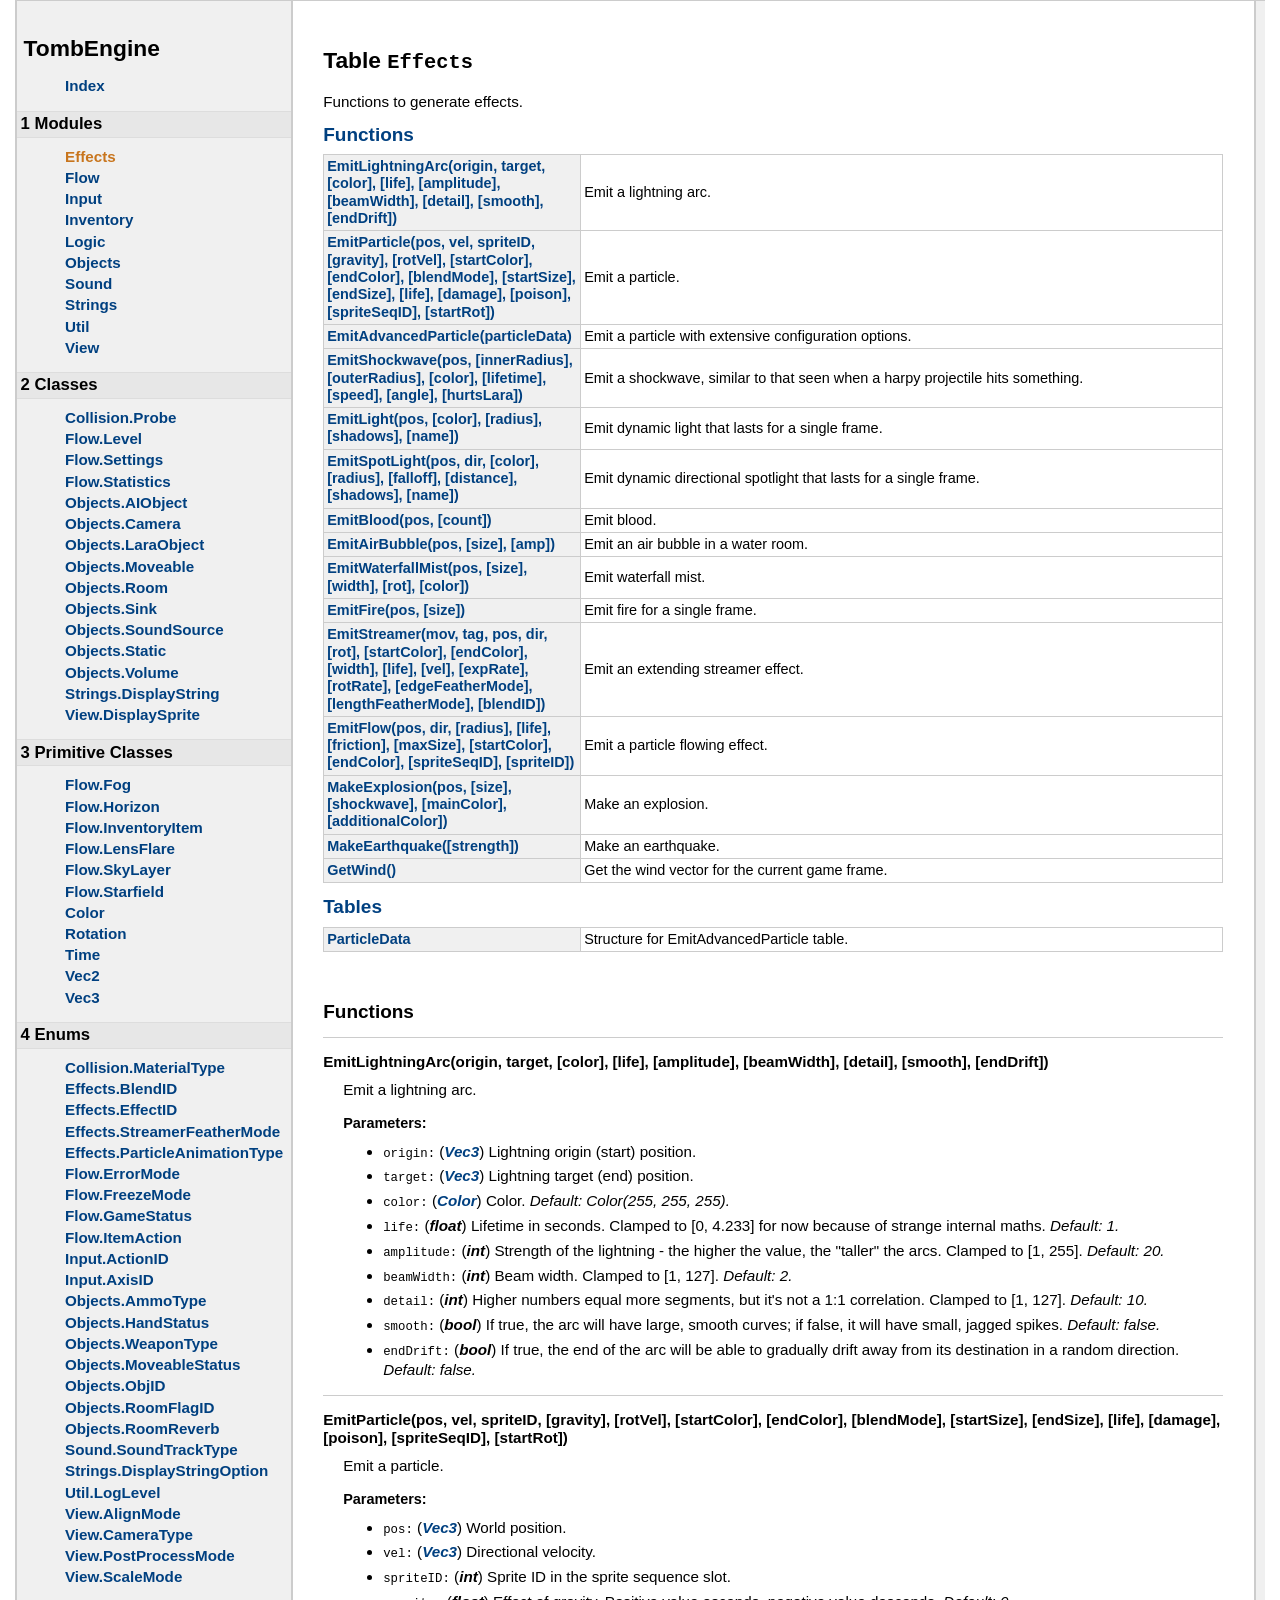
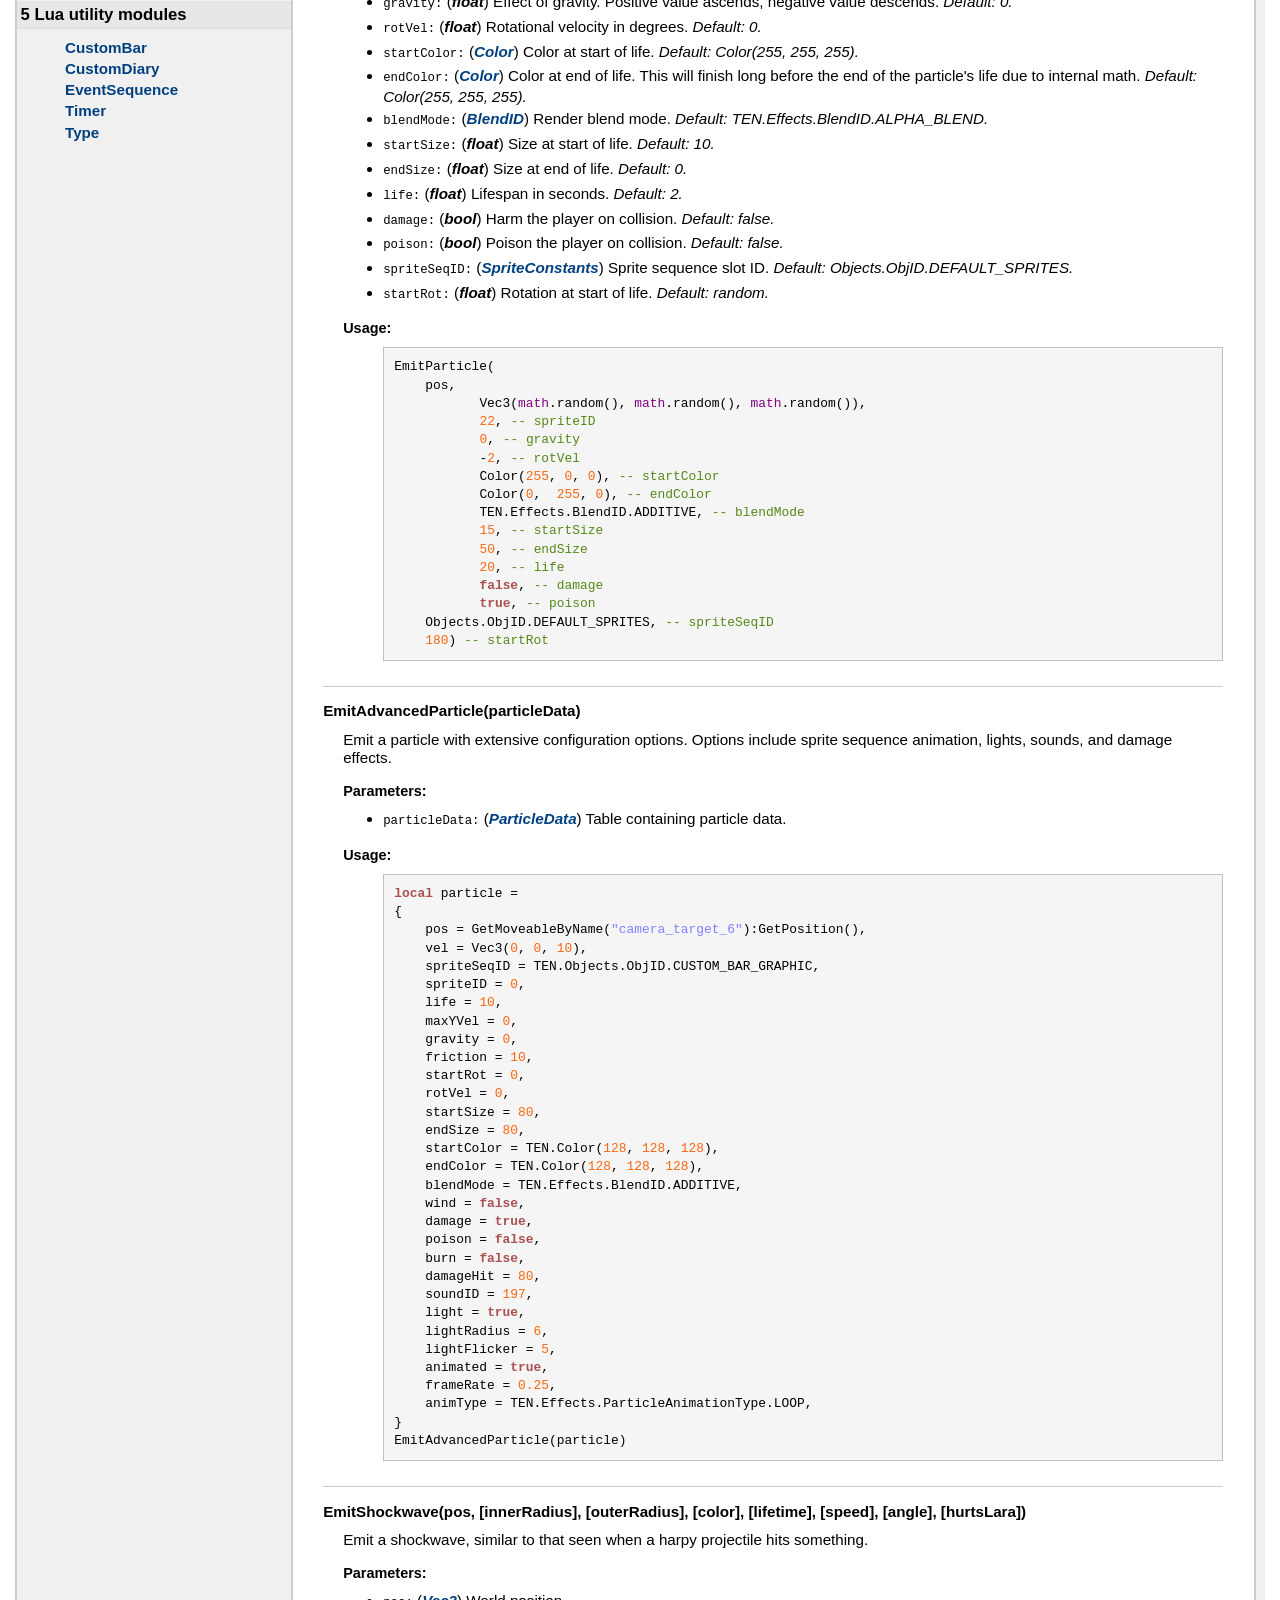
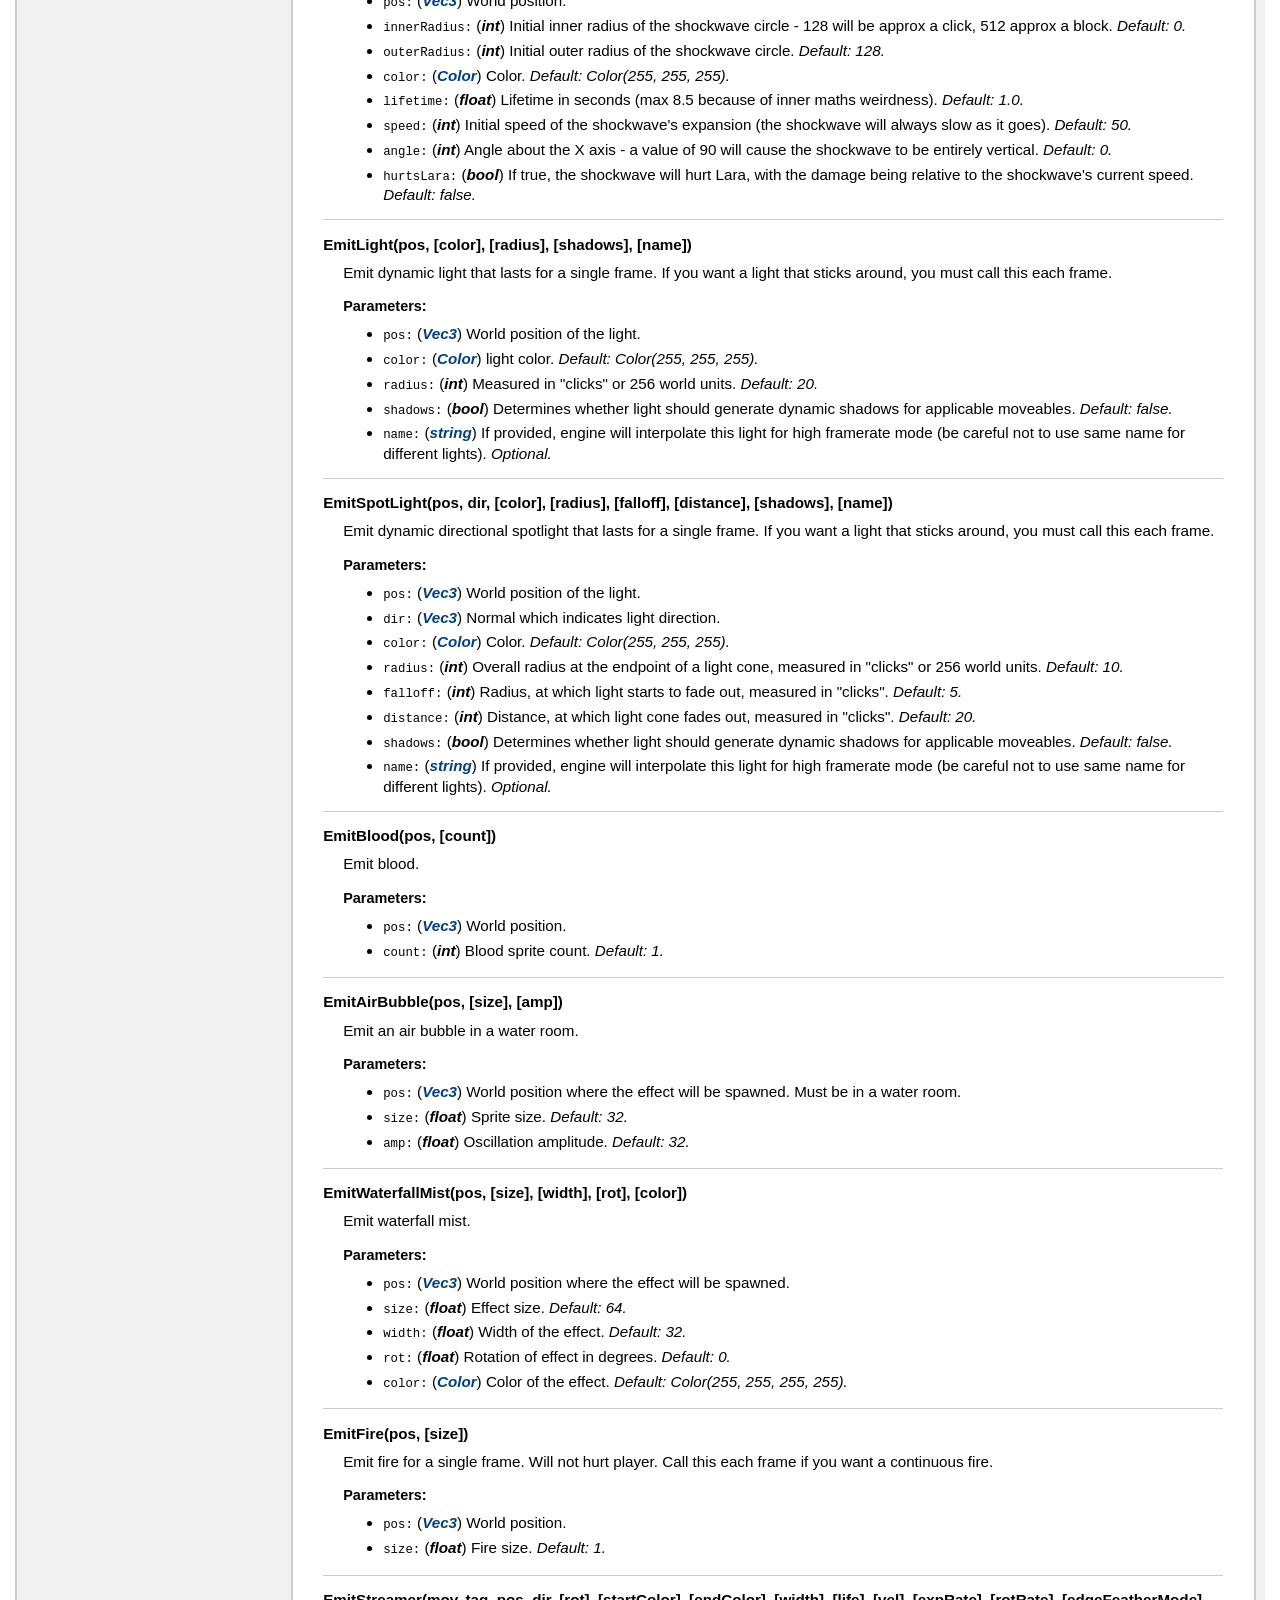
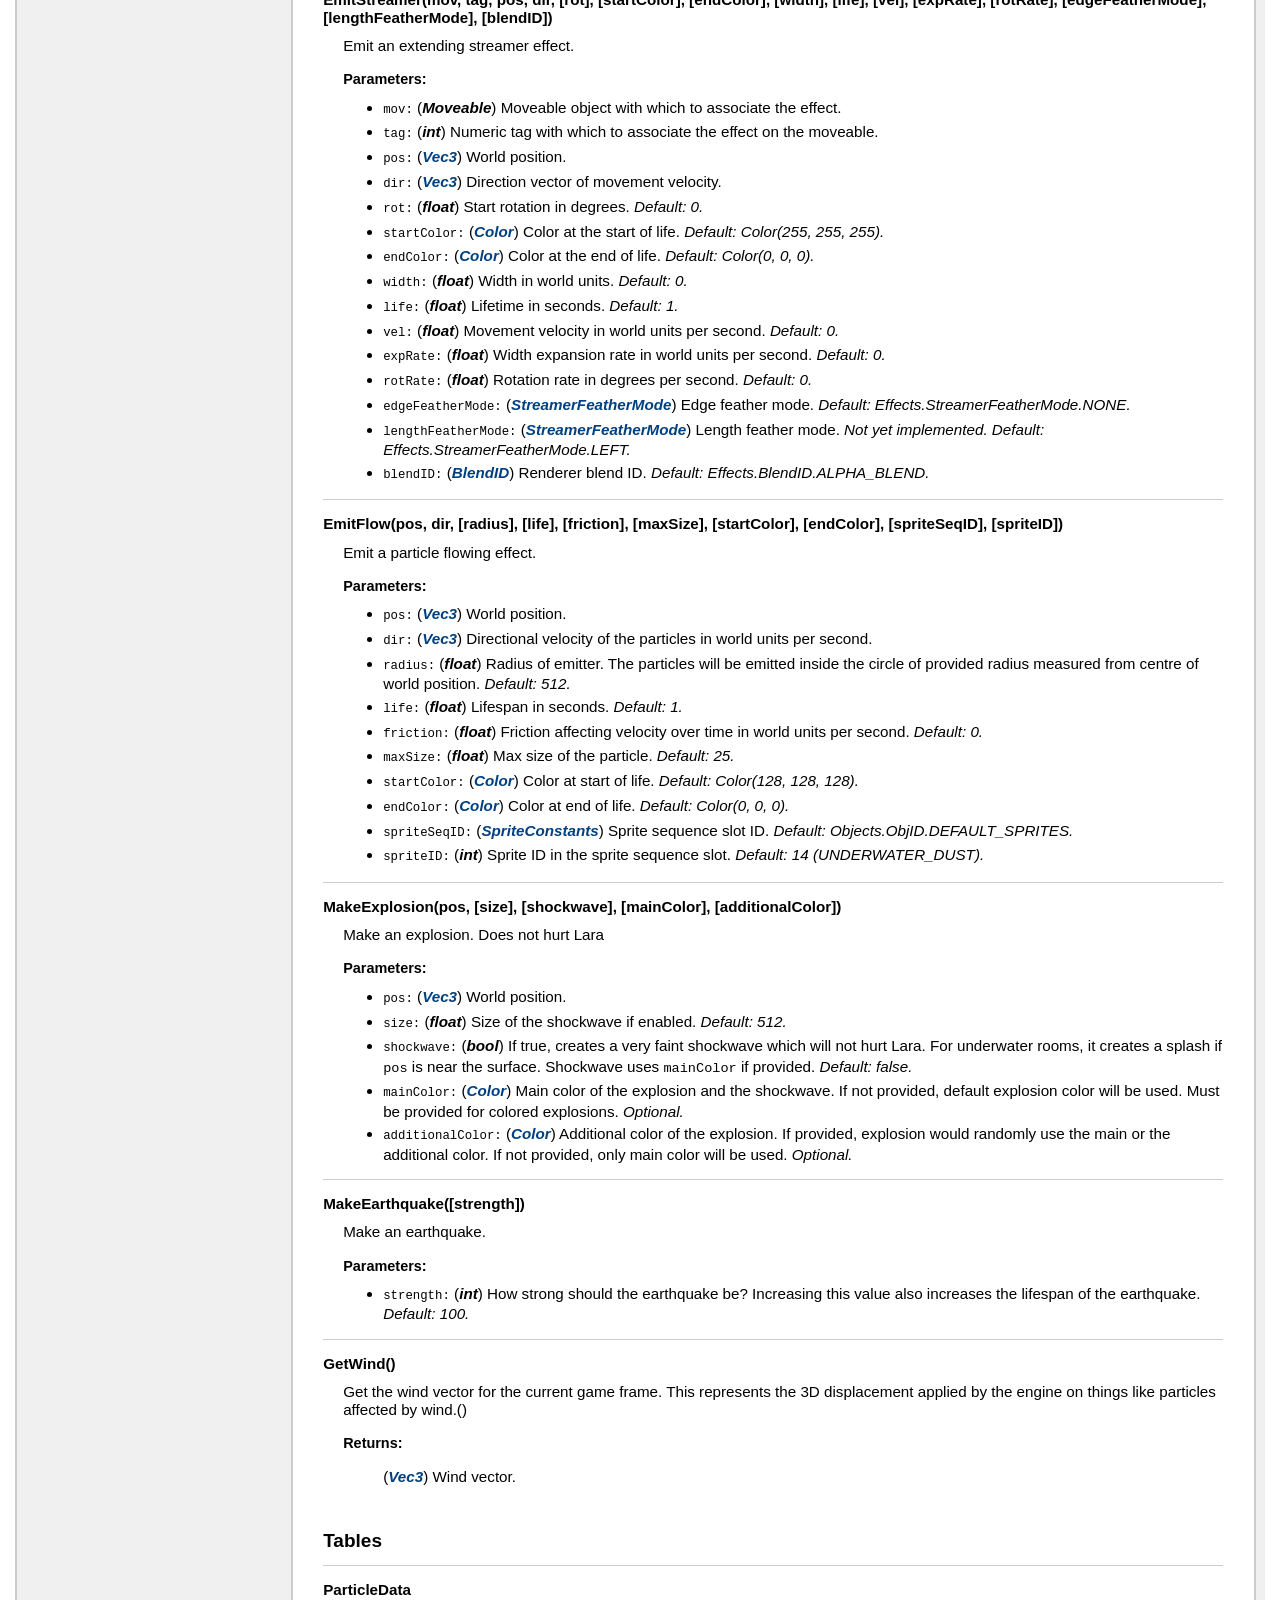
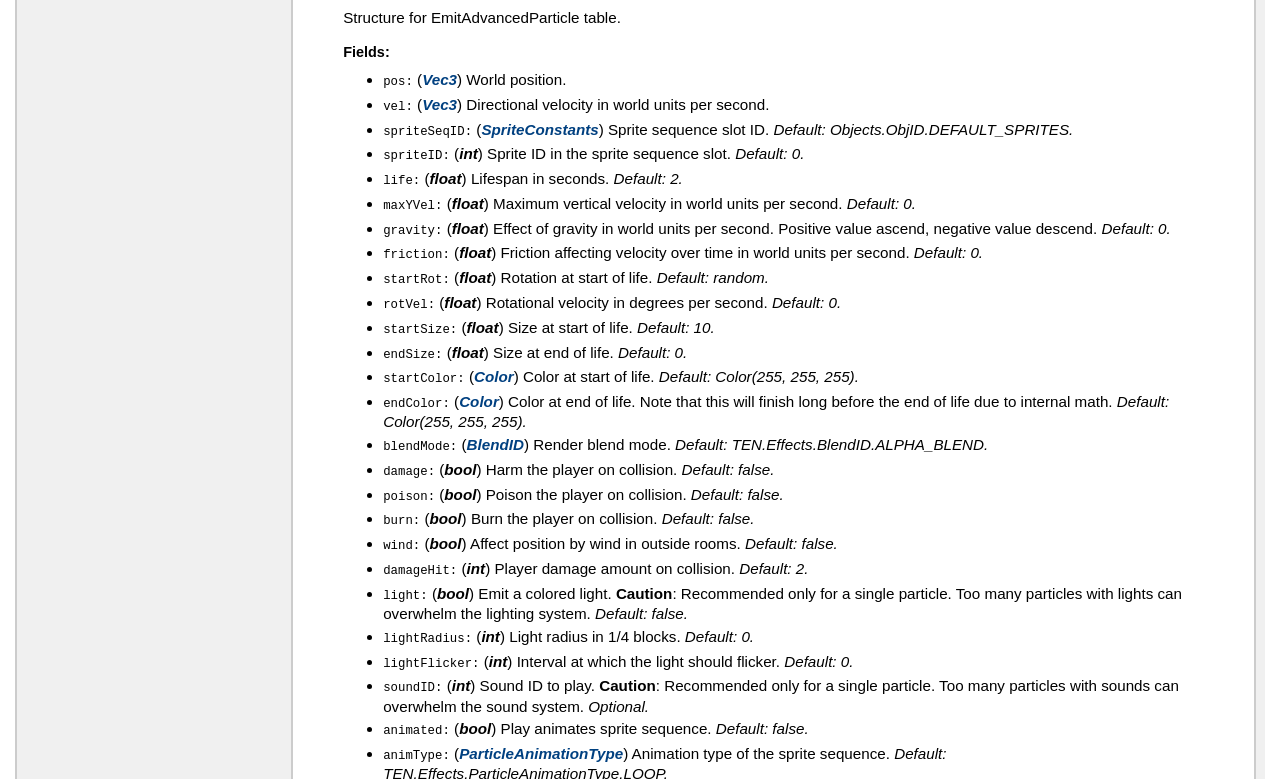
==== commit c5926d97: "Added animated textures support for moveables, statics, horizon, bats, fish swarms; (cherry picked f" ====
--- a/Documentation/doc/1 modules/Effects.html
+++ b/Documentation/doc/1 modules/Effects.html
@@ -106,7 +106,7 @@
 <h2>5 Lua utility modules</h2>
 <ul class="nowrap">
   <li>    <a href="../5 lua utility modules/CustomBar.html">CustomBar</a></li>
-  <li>    <a href="../5 lua utility modules/Diary.html">Diary</a></li>
+  <li>    <a href="../5 lua utility modules/CustomDiary.html">CustomDiary</a></li>
   <li>    <a href="../5 lua utility modules/EventSequence.html">EventSequence</a></li>
   <li>    <a href="../5 lua utility modules/Timer.html">Timer</a></li>
   <li>    <a href="../5 lua utility modules/Type.html">Type</a></li>
@@ -158,7 +158,6 @@
 	<td class="summary">Emit an air bubble in a water room.</td>
 	</tr>
 	<tr>
-
 	<td class="name" ><a href="#EmitWaterfallMist">EmitWaterfallMist(pos, [size], [width], [rot], [color])</a></td>
 	<td class="summary">Emit waterfall mist.</td>
 	</tr>
@@ -171,10 +170,8 @@
 	<td class="summary">Emit an extending streamer effect.</td>
 	</tr>
 	<tr>
-
 	<td class="name" ><a href="#EmitFlow">EmitFlow(pos, dir, [radius], [life], [friction], [maxSize], [startColor], [endColor], [spriteSeqID], [spriteID])</a></td>
 	<td class="summary">Emit a particle flowing effect.</td>
-
 	</tr>
 	<tr>
 	<td class="name" ><a href="#MakeExplosion">MakeExplosion(pos, [size], [shockwave], [mainColor], [additionalColor])</a></td>
@@ -647,10 +644,8 @@
 
 </dd>
     <dt>
-
     <a name = "EmitWaterfallMist"></a>
     <strong>EmitWaterfallMist(pos, [size], [width], [rot], [color])</strong>
-
     </dt>
     <dd>
     Emit waterfall mist.
@@ -665,7 +660,6 @@
         </li>
         <li><span class="parameter">size</span>
             <span class="types"><span class="type">float</span></span>
-
          Effect size.
          <em>Default: 64.</em>
         </li>
@@ -683,7 +677,6 @@
             <span class="types"><a class="type" href="../3 primitive classes/Color.html#">Color</a></span>
          Color of the effect.
          <em>Default: Color(255&#44; 255&#44; 255&#44; 255).</em>
-
         </li>
     </ul>
 
@@ -809,7 +802,6 @@
 
 </dd>
     <dt>
-
     <a name = "EmitFlow"></a>
     <strong>EmitFlow(pos, dir, [radius], [life], [friction], [maxSize], [startColor], [endColor], [spriteSeqID], [spriteID])</strong>
     </dt>
@@ -818,7 +810,6 @@
 
 
 
-
     <h3>Parameters:</h3>
     <ul>
         <li><span class="parameter">pos</span>
@@ -827,7 +818,6 @@
         </li>
         <li><span class="parameter">dir</span>
             <span class="types"><a class="type" href="../3 primitive classes/Vec3.html#">Vec3</a></span>
-
          Directional velocity of the particles in world units per second.
         </li>
         <li><span class="parameter">radius</span>
@@ -869,7 +859,6 @@
             <span class="types"><span class="type">int</span></span>
          Sprite ID in the sprite sequence slot.
          <em>Default: 14 (UNDERWATER_DUST).</em>
-
         </li>
     </ul>
 
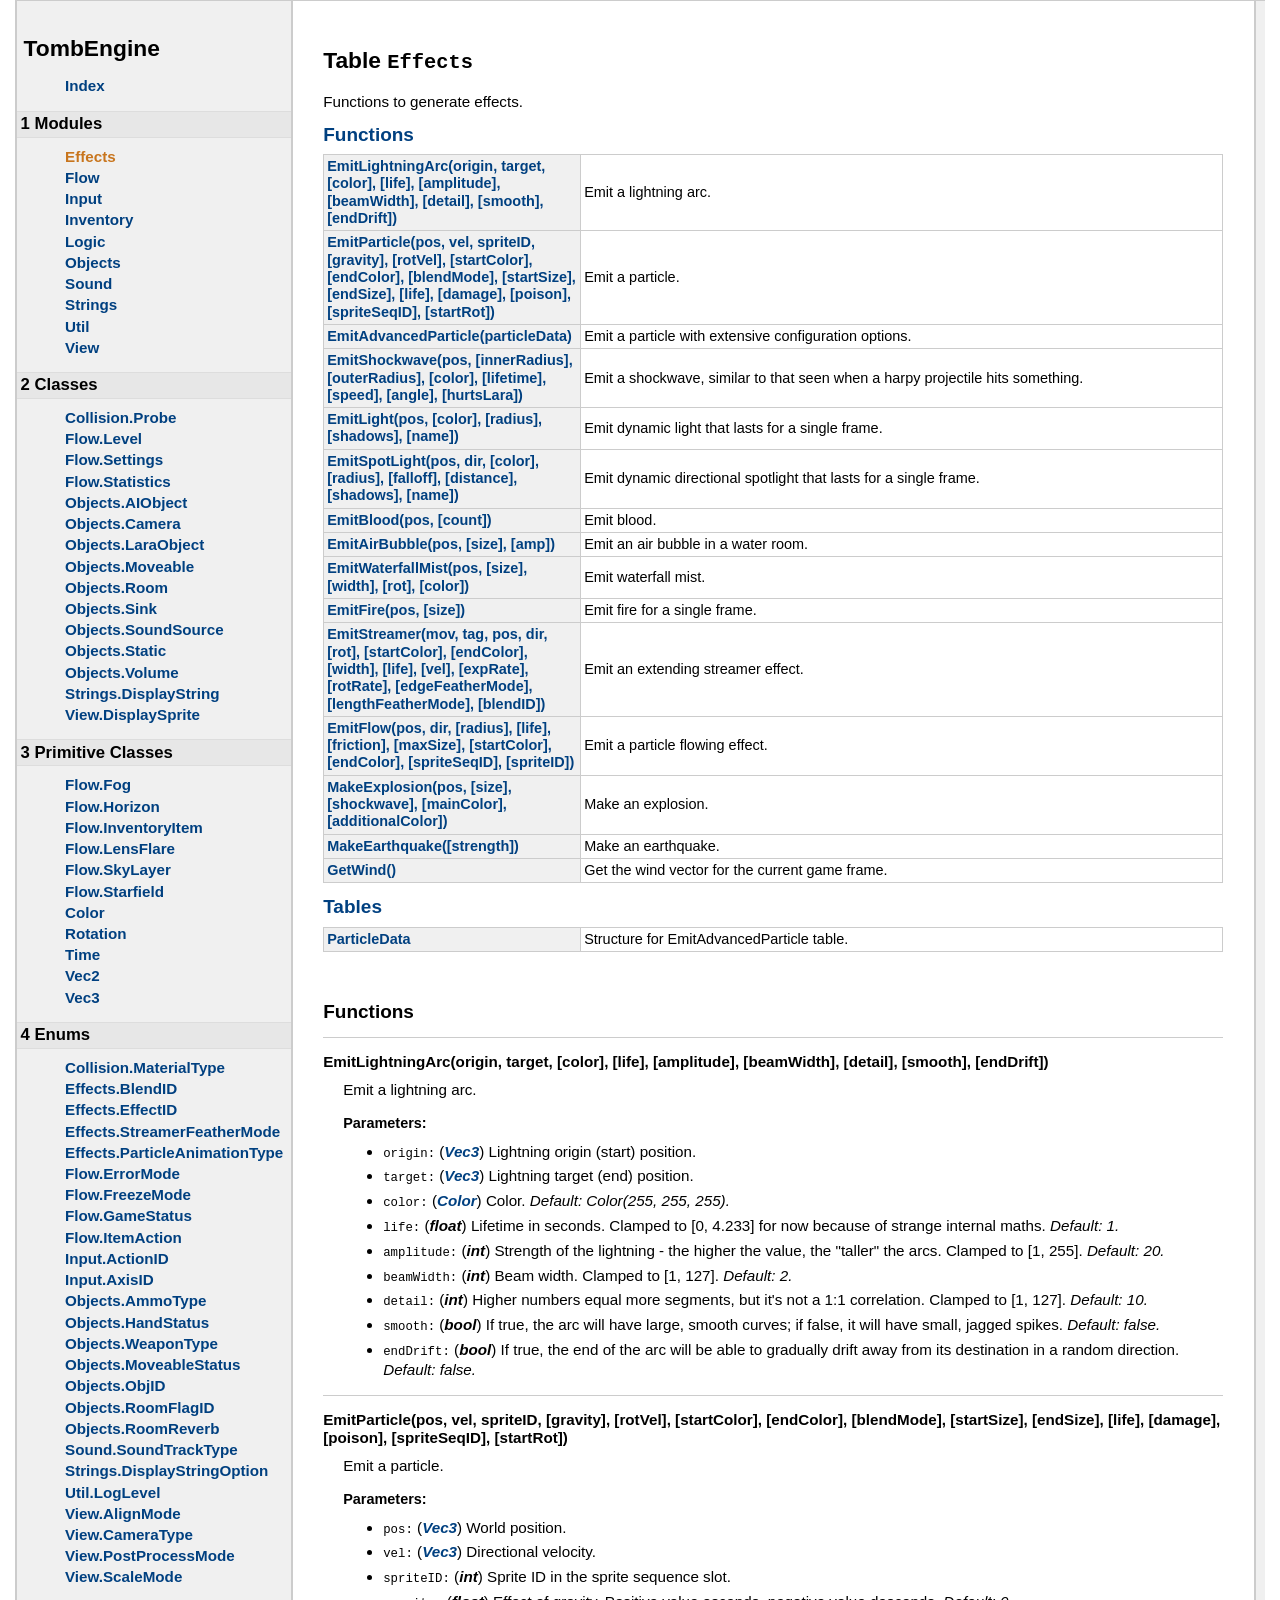
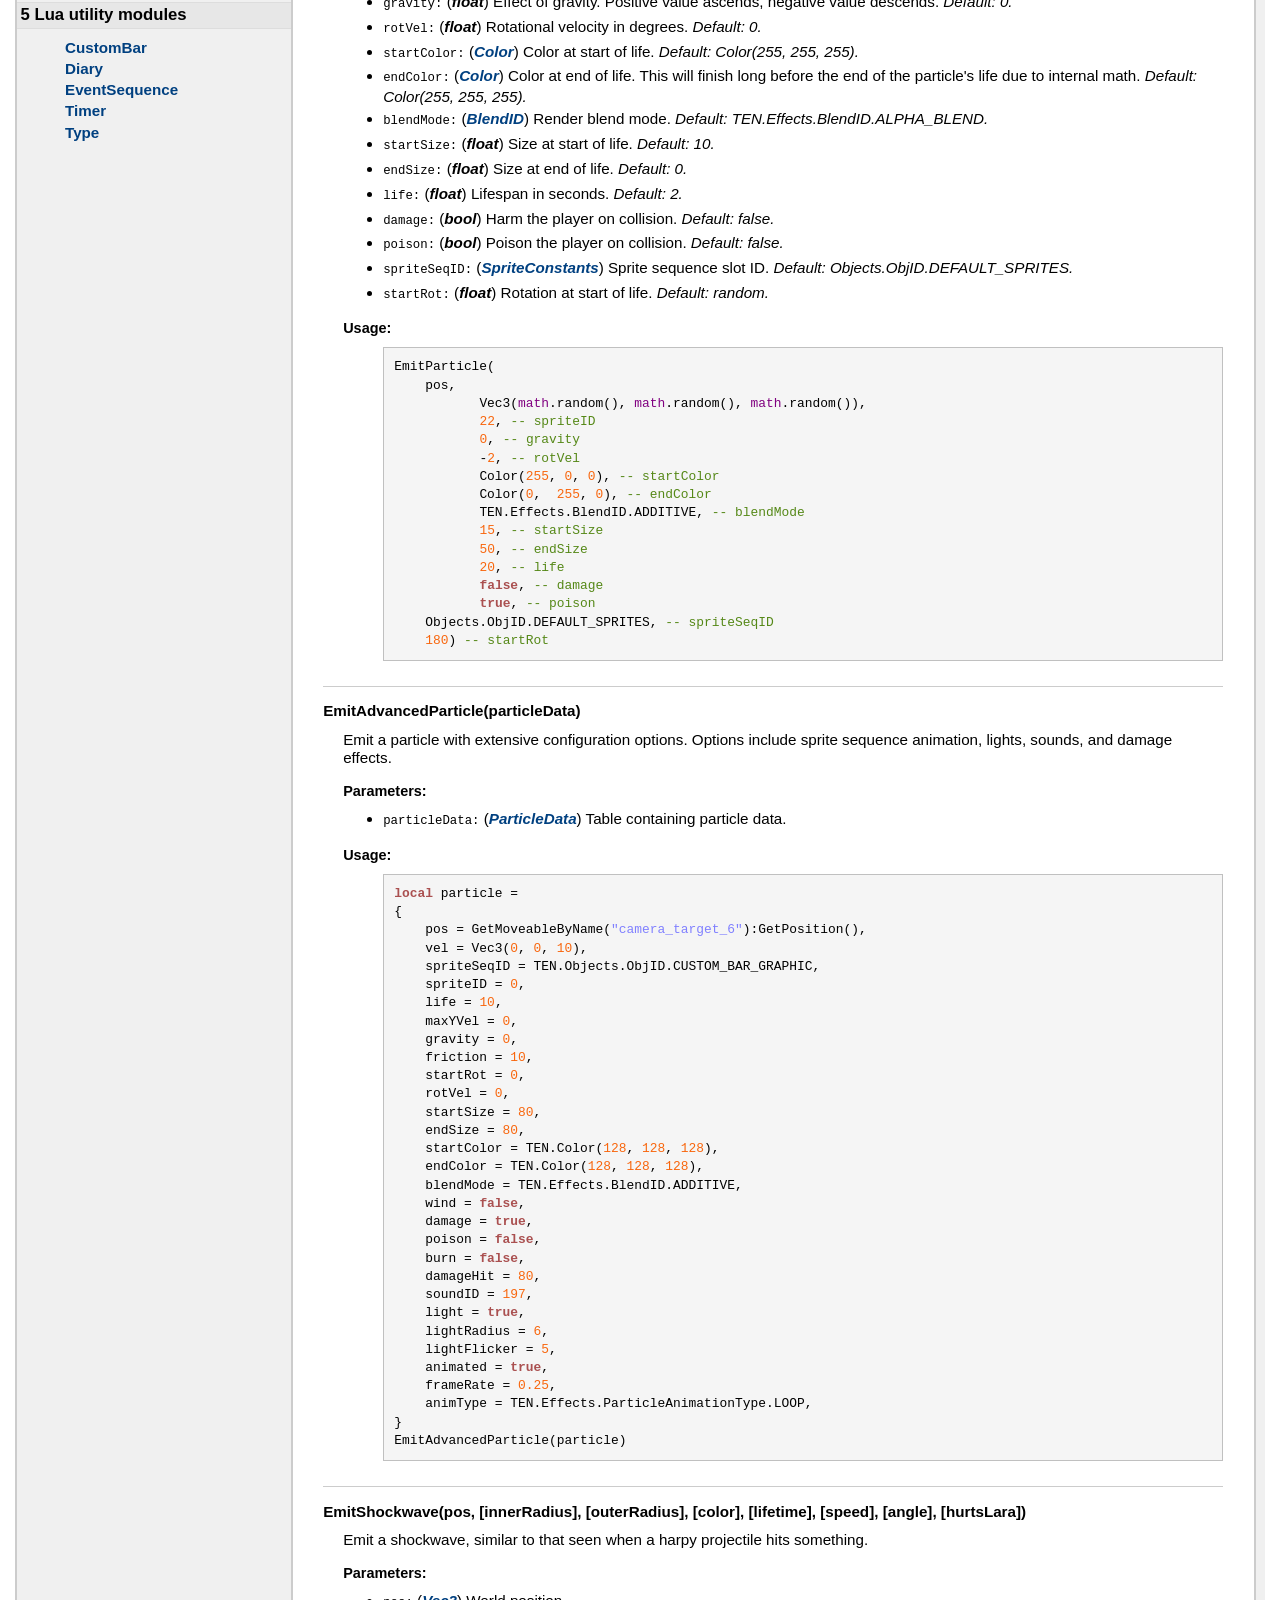
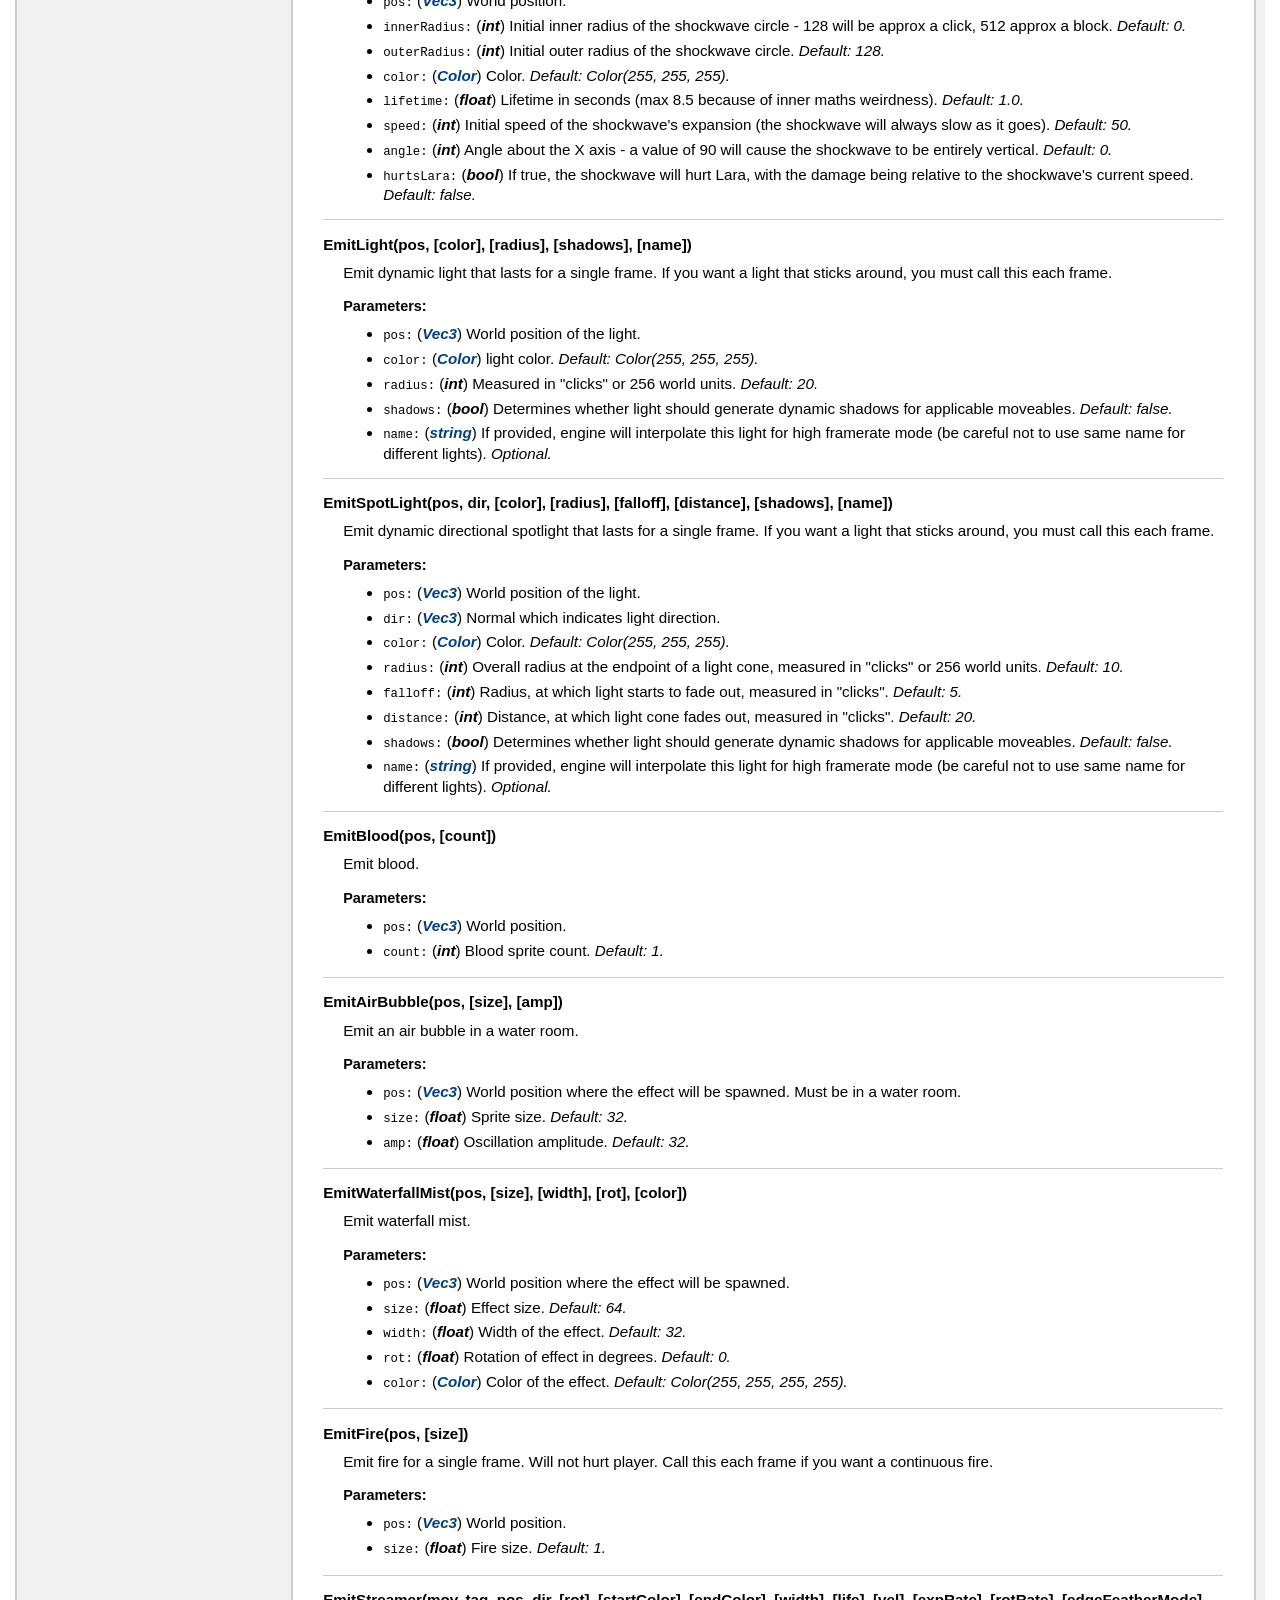
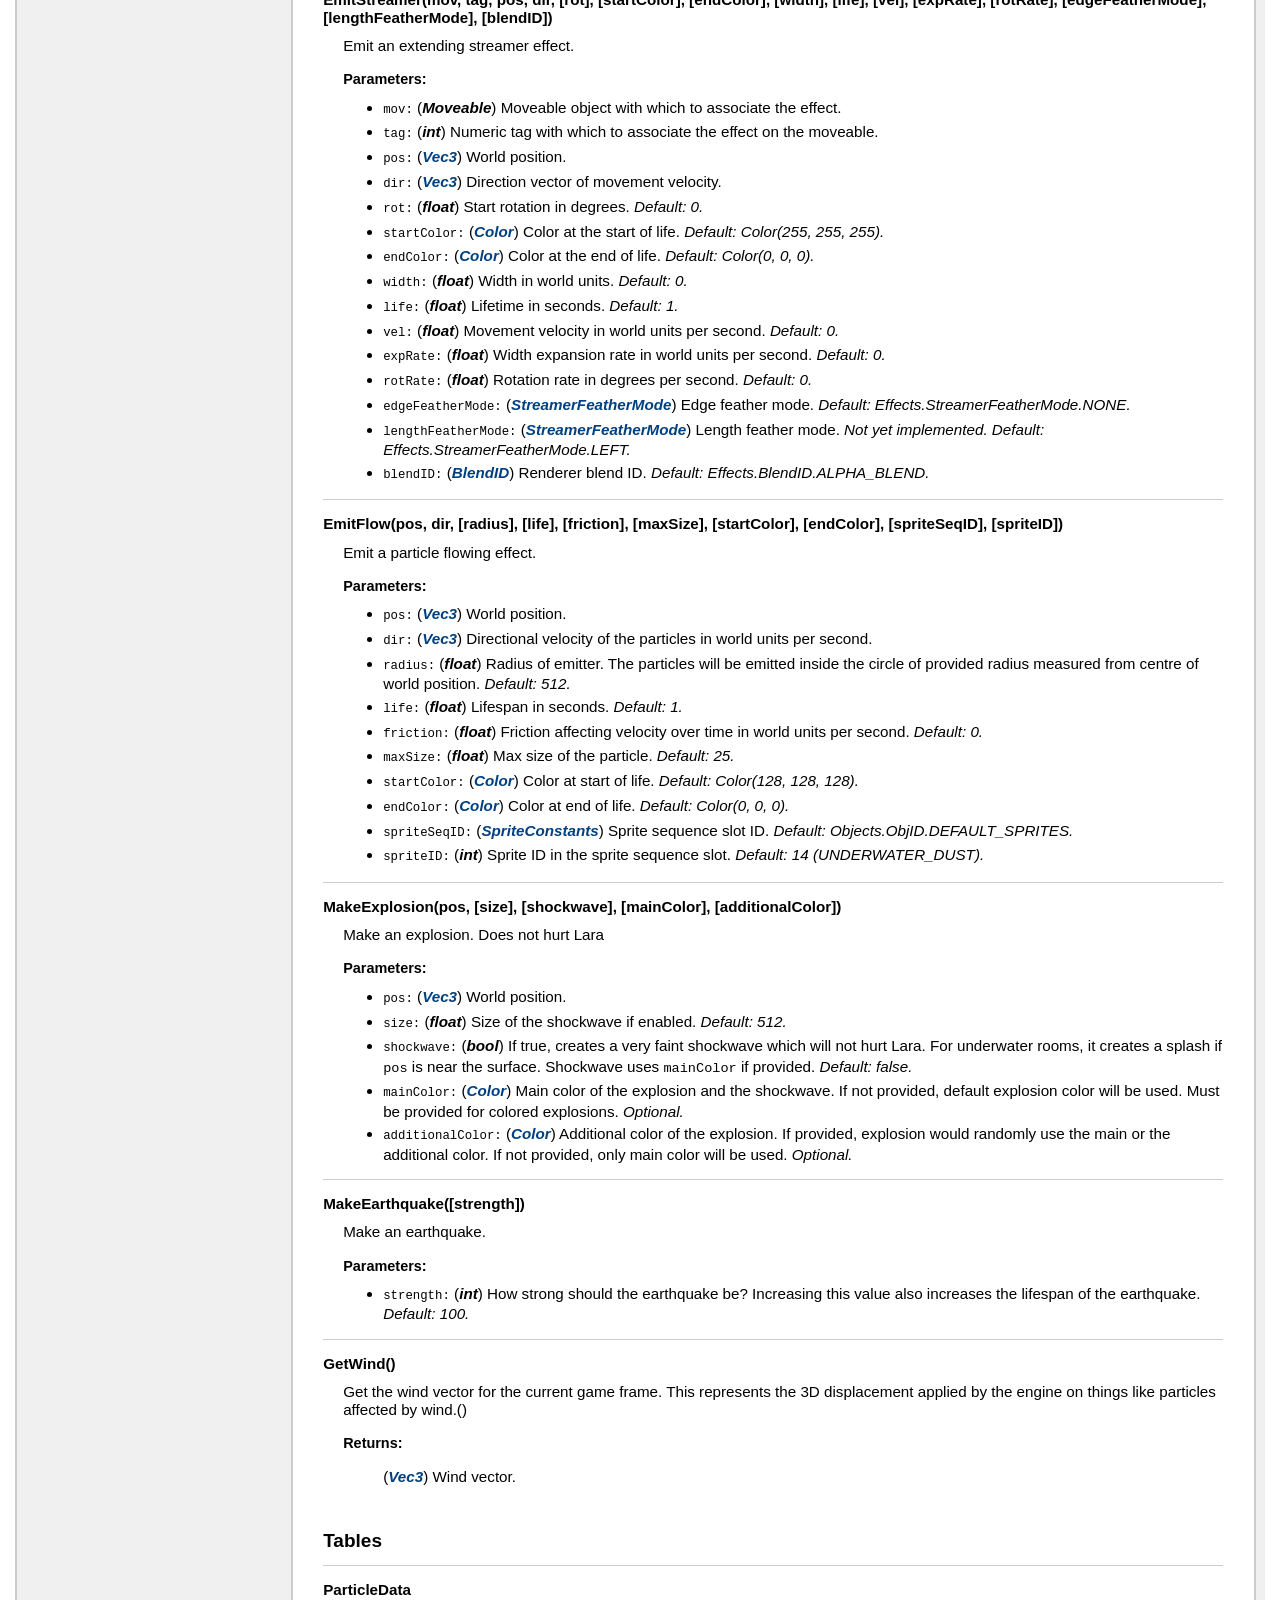
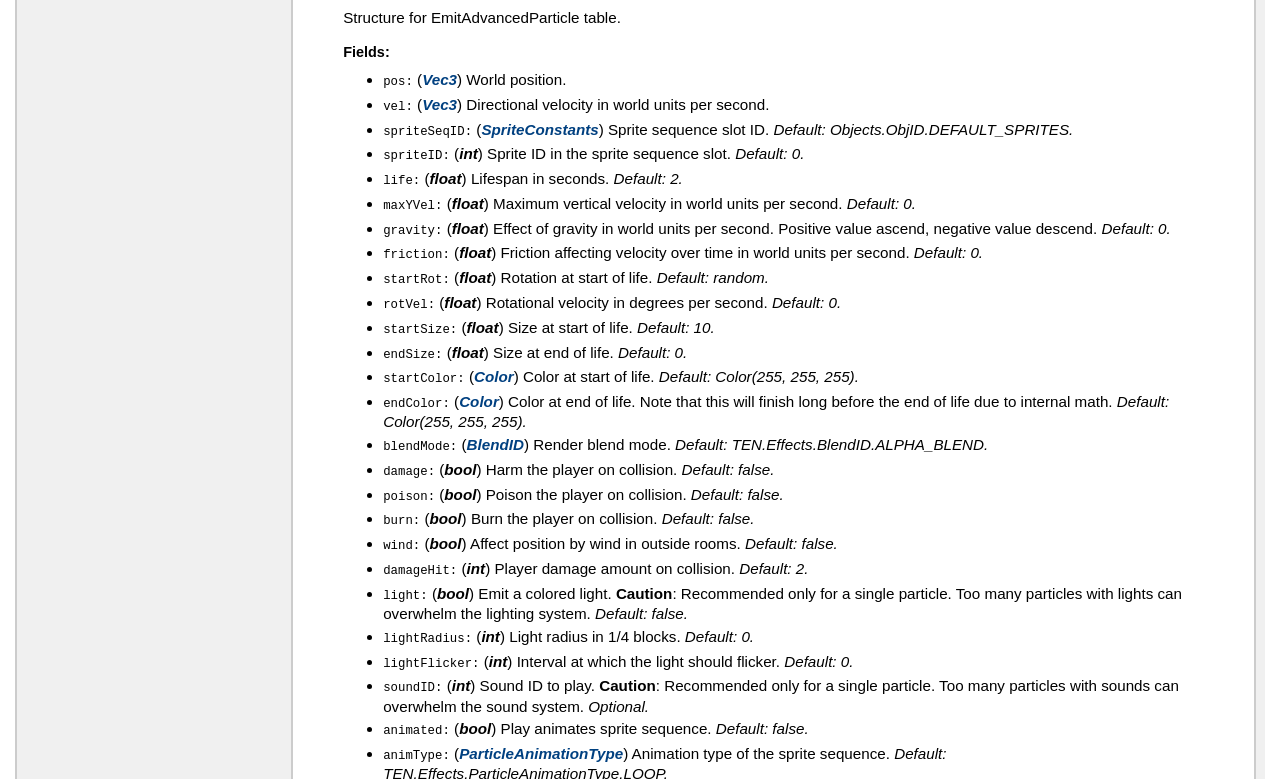
==== commit b917594c: "Merge branch 'develop' into mod" ====
--- a/Documentation/doc/1 modules/Effects.html
+++ b/Documentation/doc/1 modules/Effects.html
@@ -106,7 +106,7 @@
 <h2>5 Lua utility modules</h2>
 <ul class="nowrap">
   <li>    <a href="../5 lua utility modules/CustomBar.html">CustomBar</a></li>
-  <li>    <a href="../5 lua utility modules/CustomDiary.html">CustomDiary</a></li>
+  <li>    <a href="../5 lua utility modules/Diary.html">Diary</a></li>
   <li>    <a href="../5 lua utility modules/EventSequence.html">EventSequence</a></li>
   <li>    <a href="../5 lua utility modules/Timer.html">Timer</a></li>
   <li>    <a href="../5 lua utility modules/Type.html">Type</a></li>
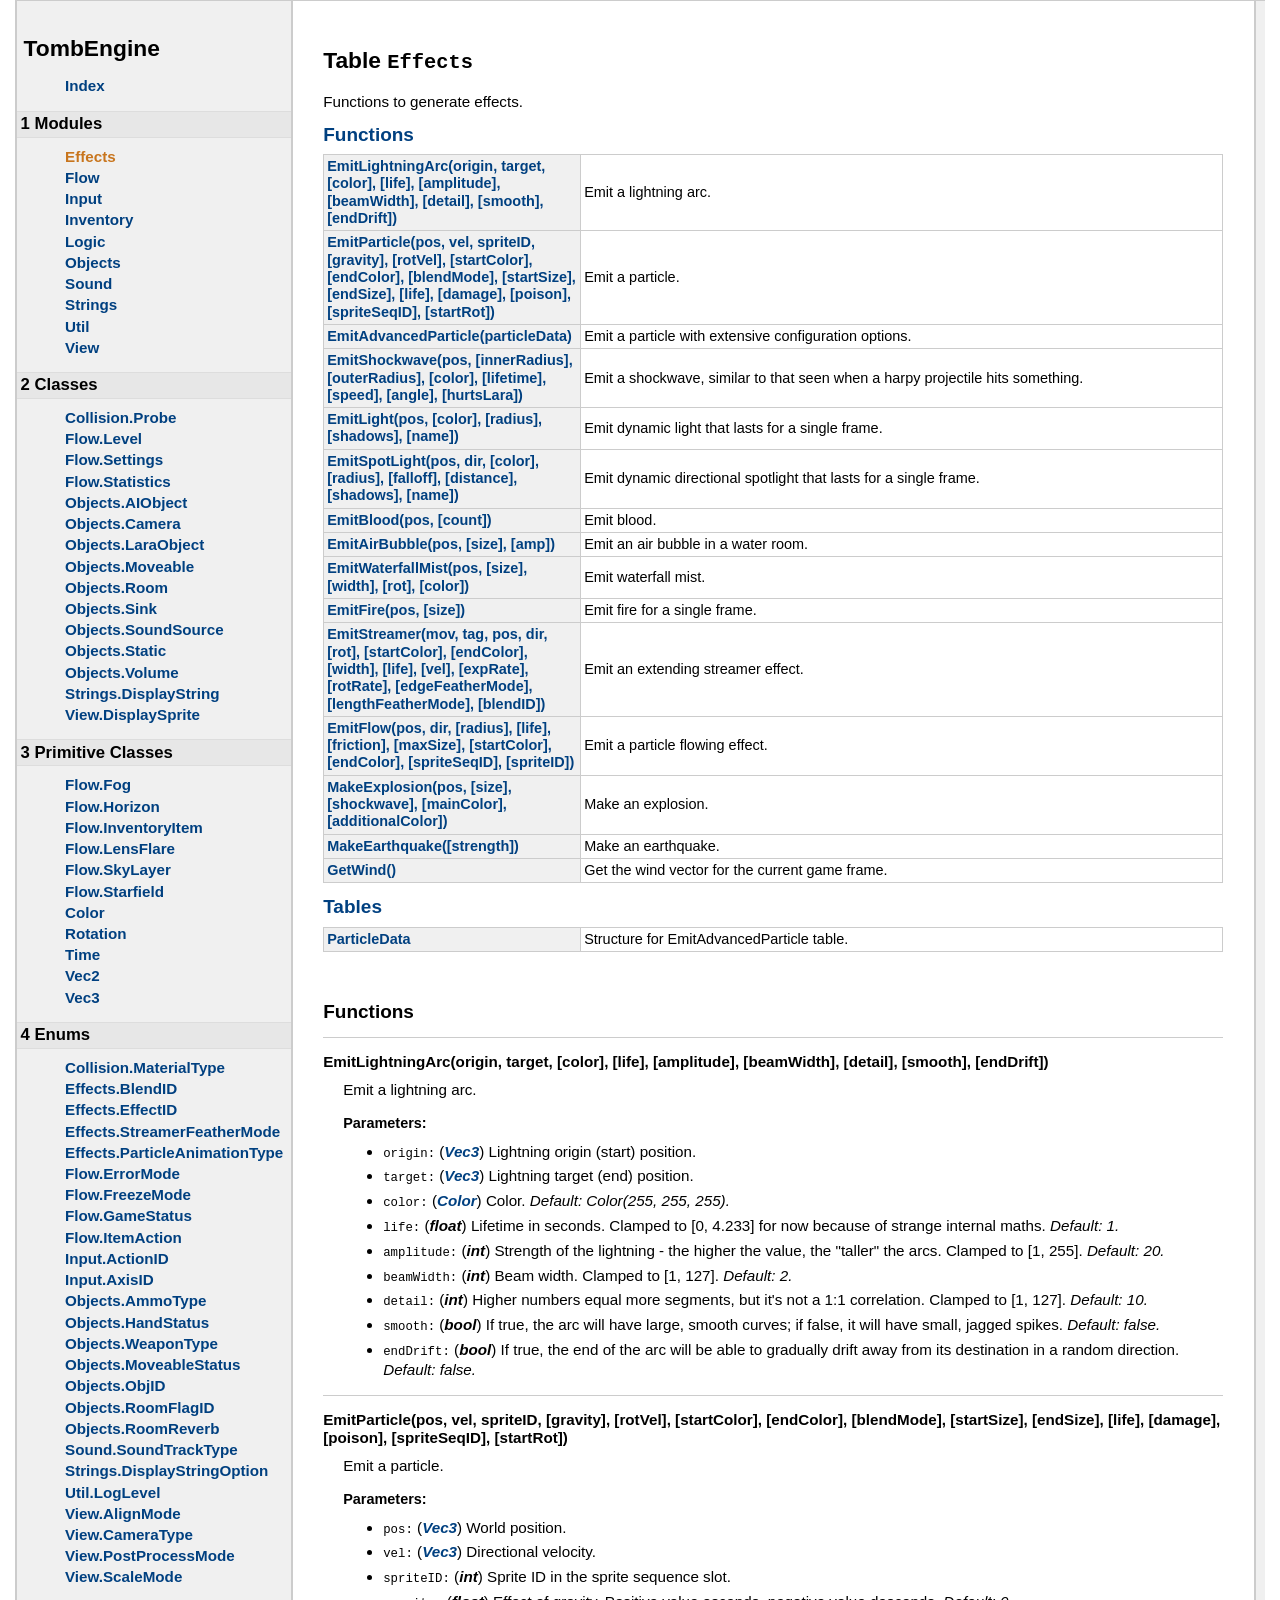
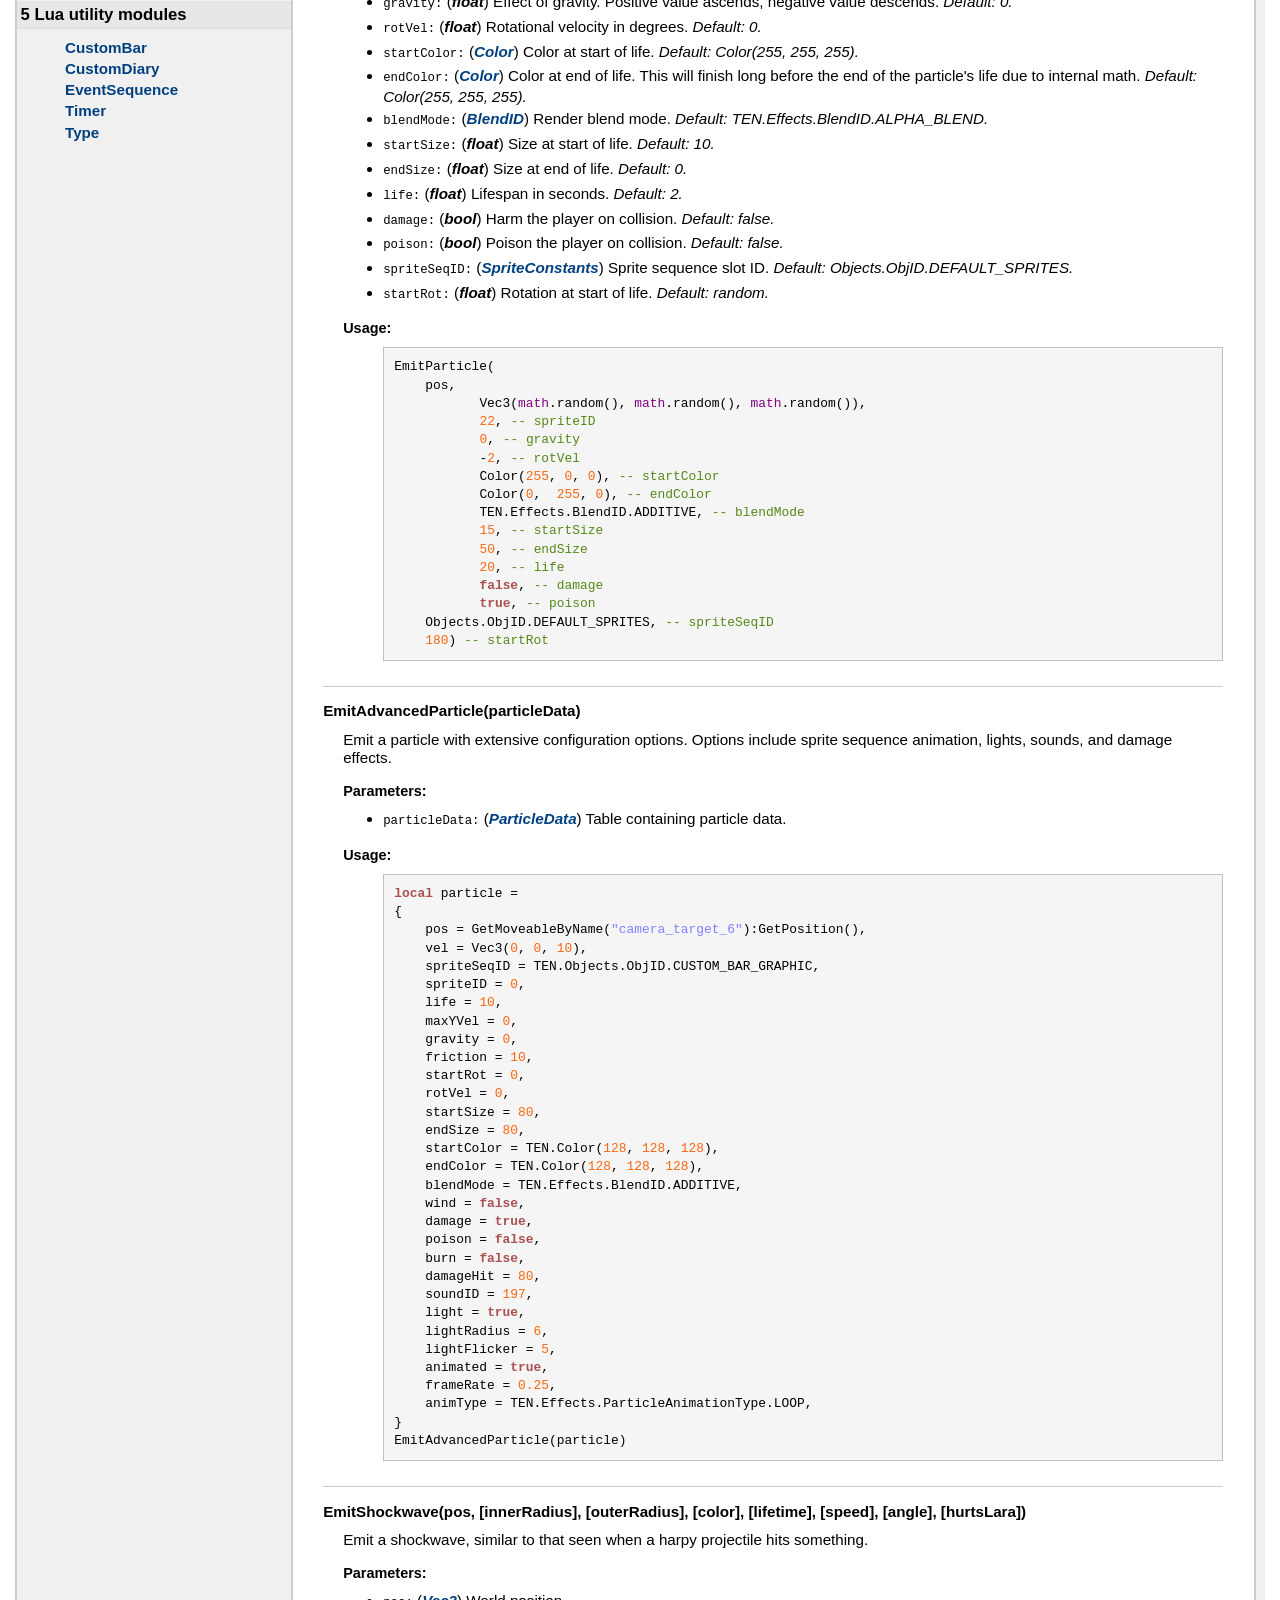
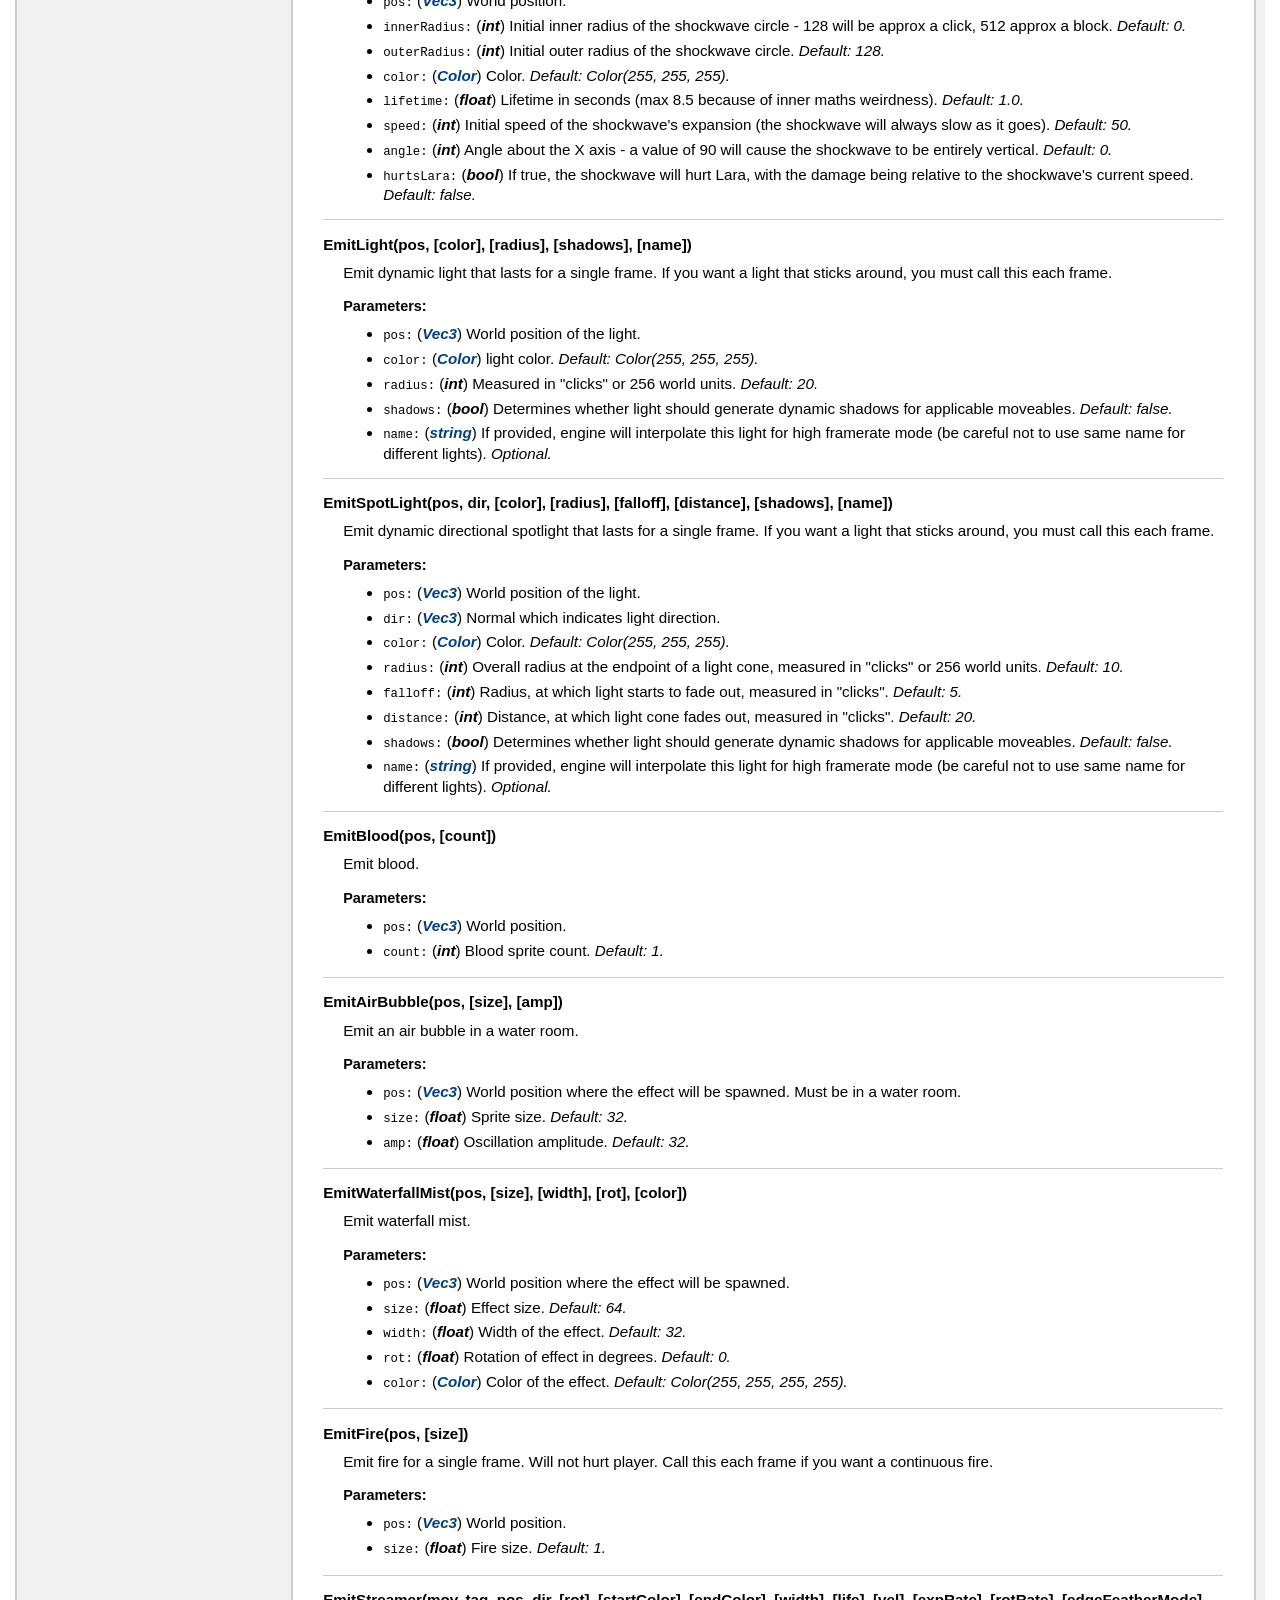
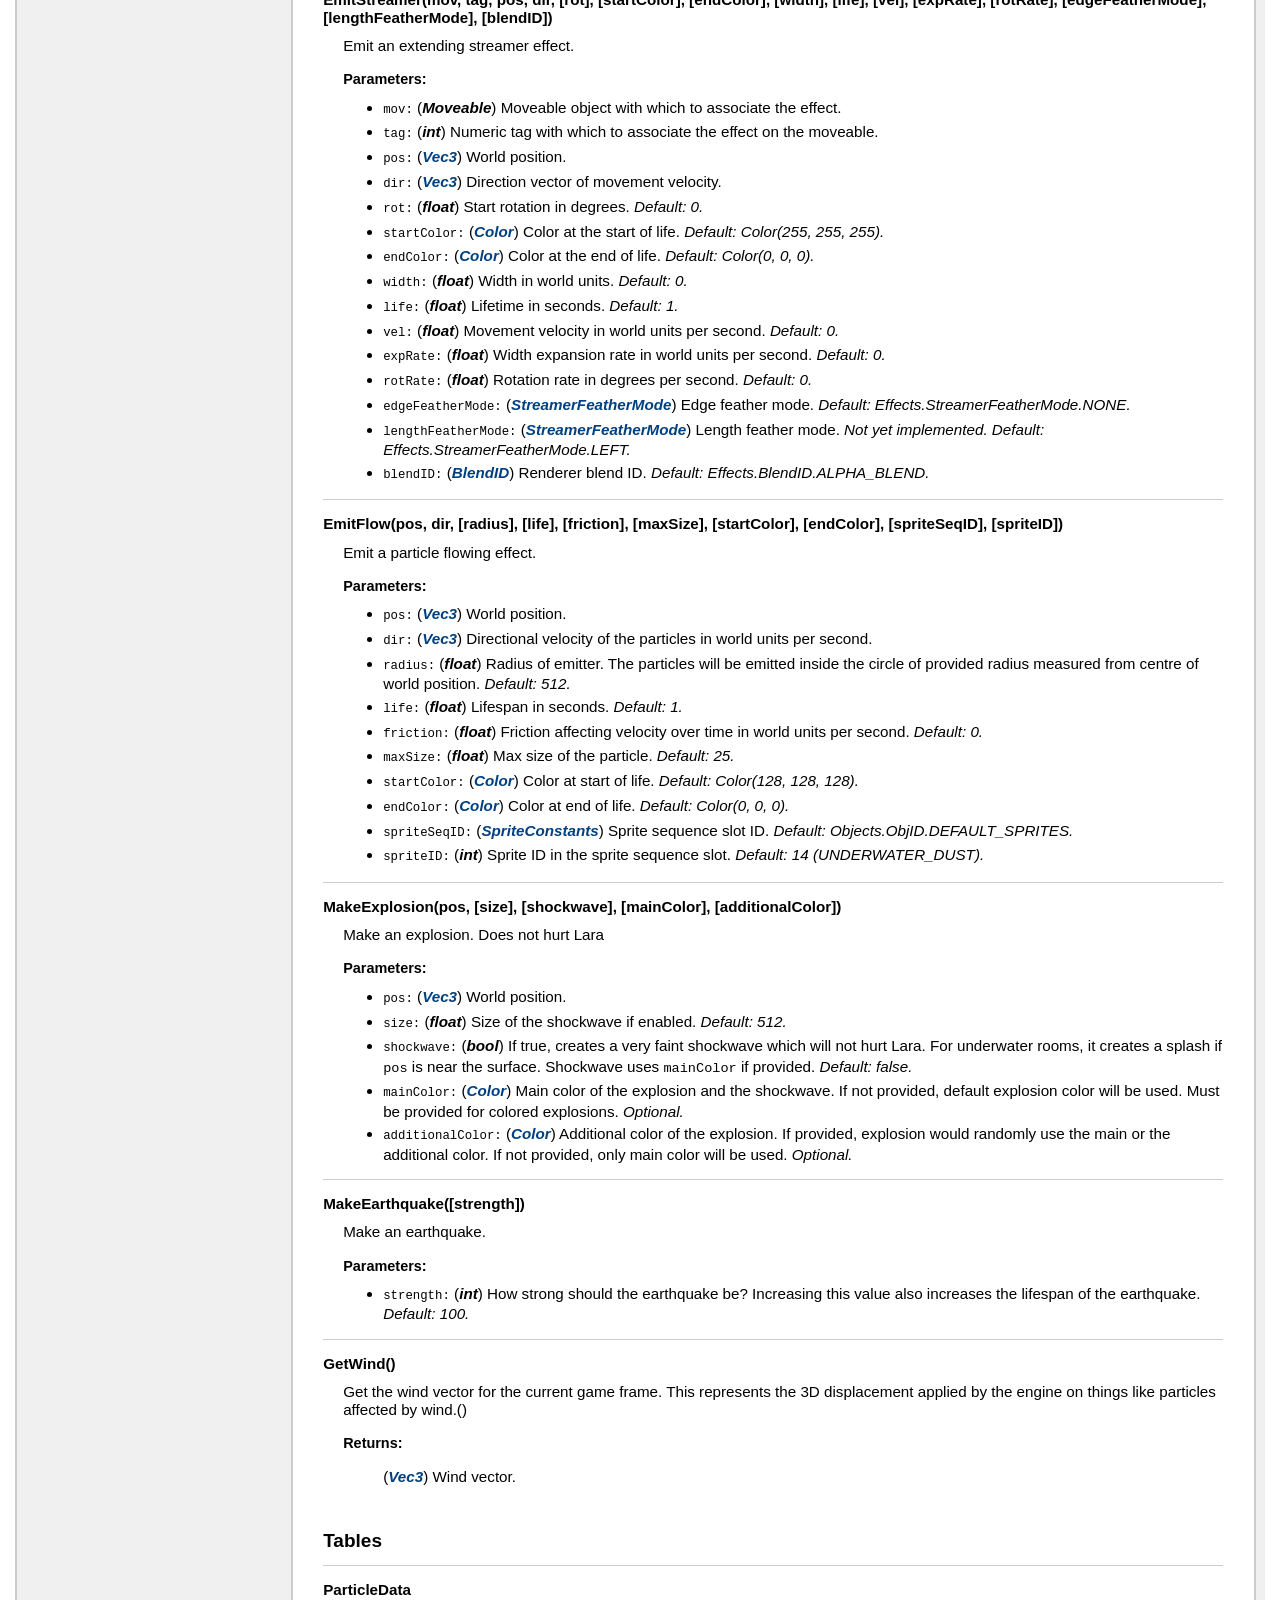
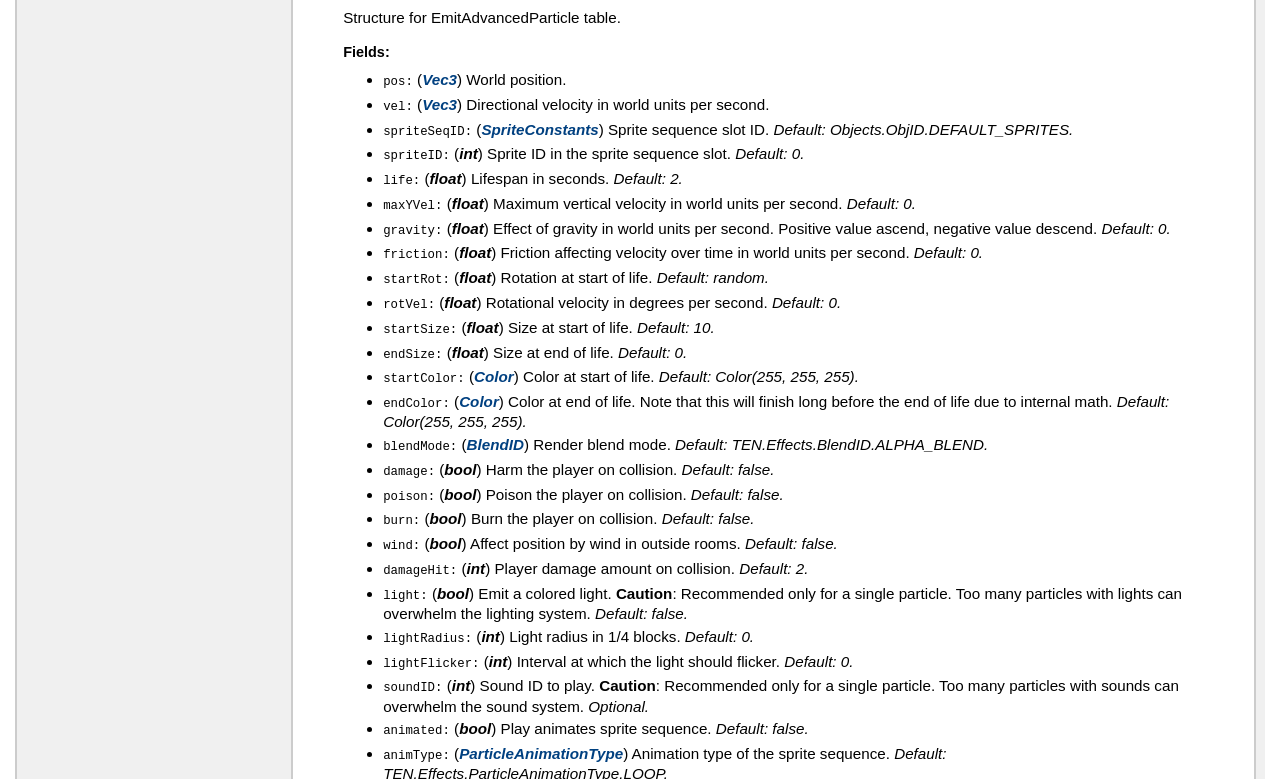
==== commit f8009798: "Static scaling refactor (#1573) * Initial commit  * Better getters  * Update StaticObject.cpp  * Rol" ====
--- a/Documentation/doc/1 modules/Effects.html
+++ b/Documentation/doc/1 modules/Effects.html
@@ -106,7 +106,7 @@
 <h2>5 Lua utility modules</h2>
 <ul class="nowrap">
   <li>    <a href="../5 lua utility modules/CustomBar.html">CustomBar</a></li>
-  <li>    <a href="../5 lua utility modules/Diary.html">Diary</a></li>
+  <li>    <a href="../5 lua utility modules/CustomDiary.html">CustomDiary</a></li>
   <li>    <a href="../5 lua utility modules/EventSequence.html">EventSequence</a></li>
   <li>    <a href="../5 lua utility modules/Timer.html">Timer</a></li>
   <li>    <a href="../5 lua utility modules/Type.html">Type</a></li>
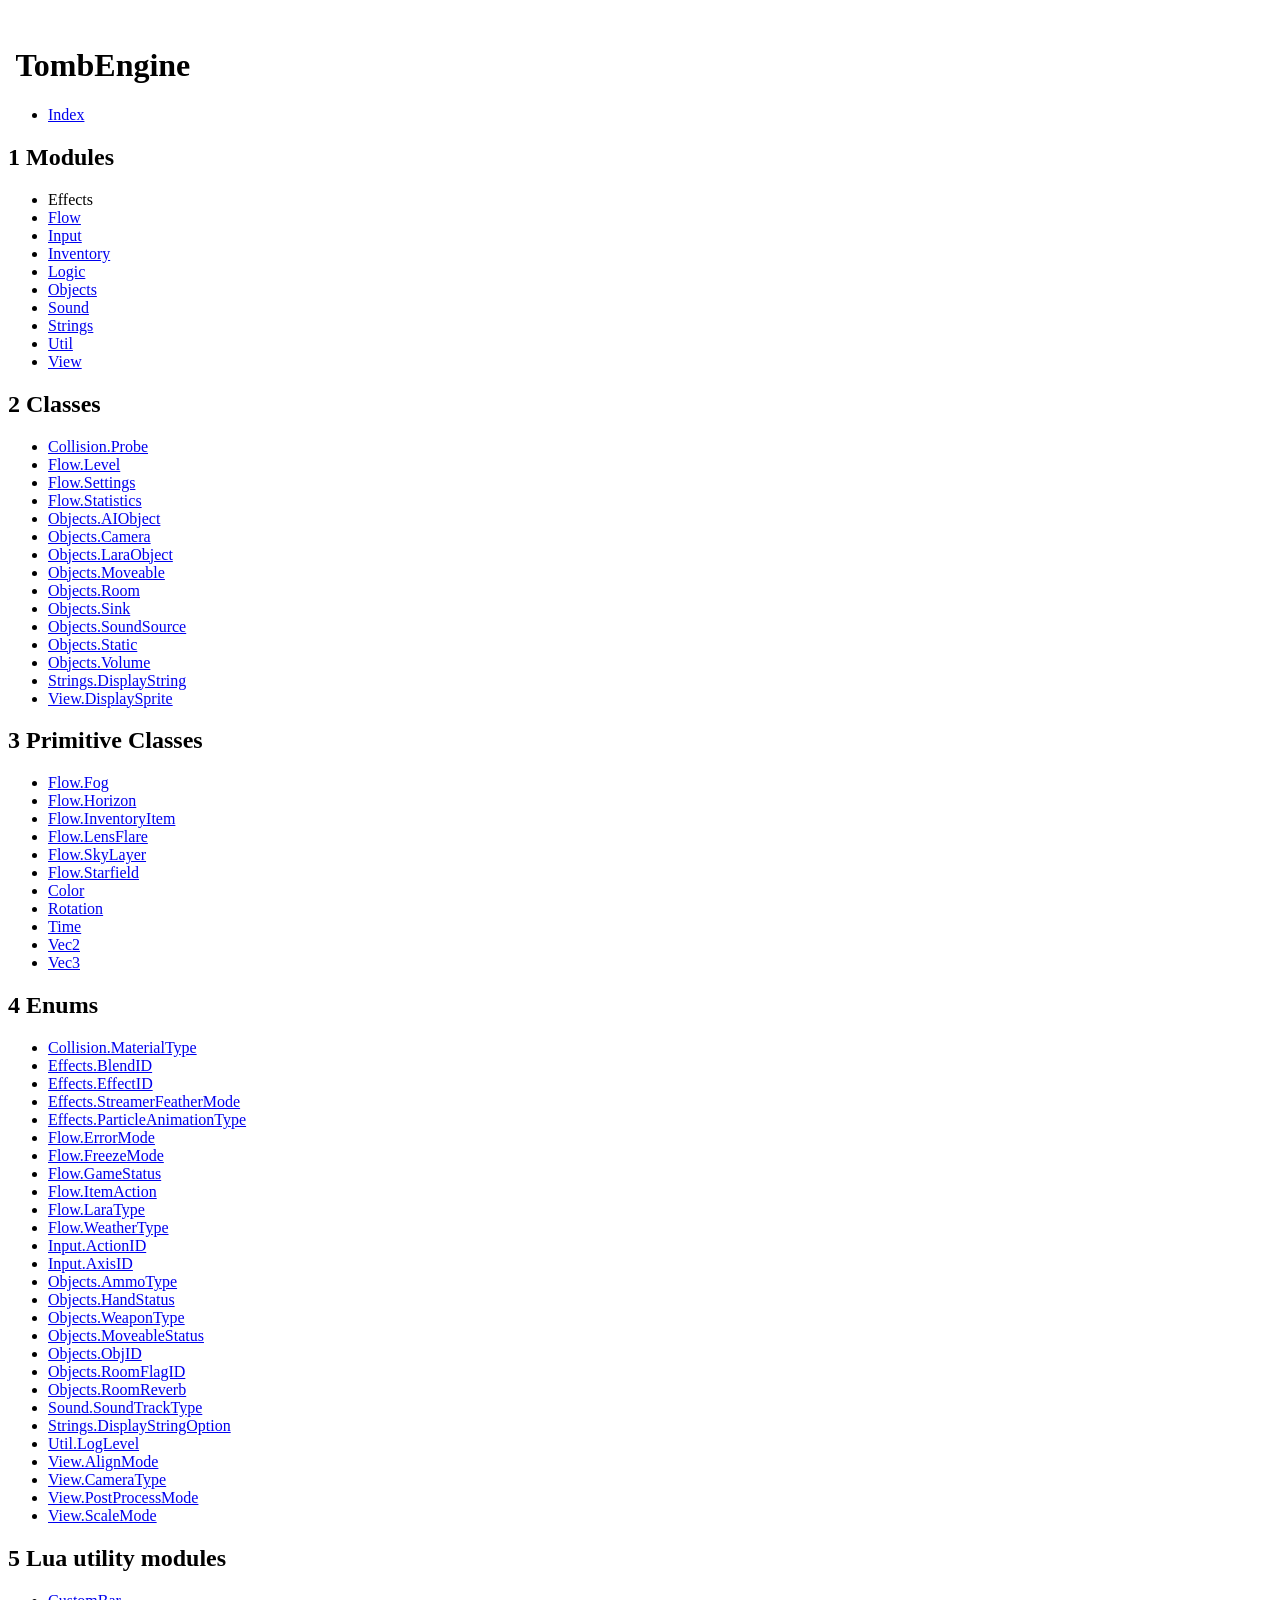
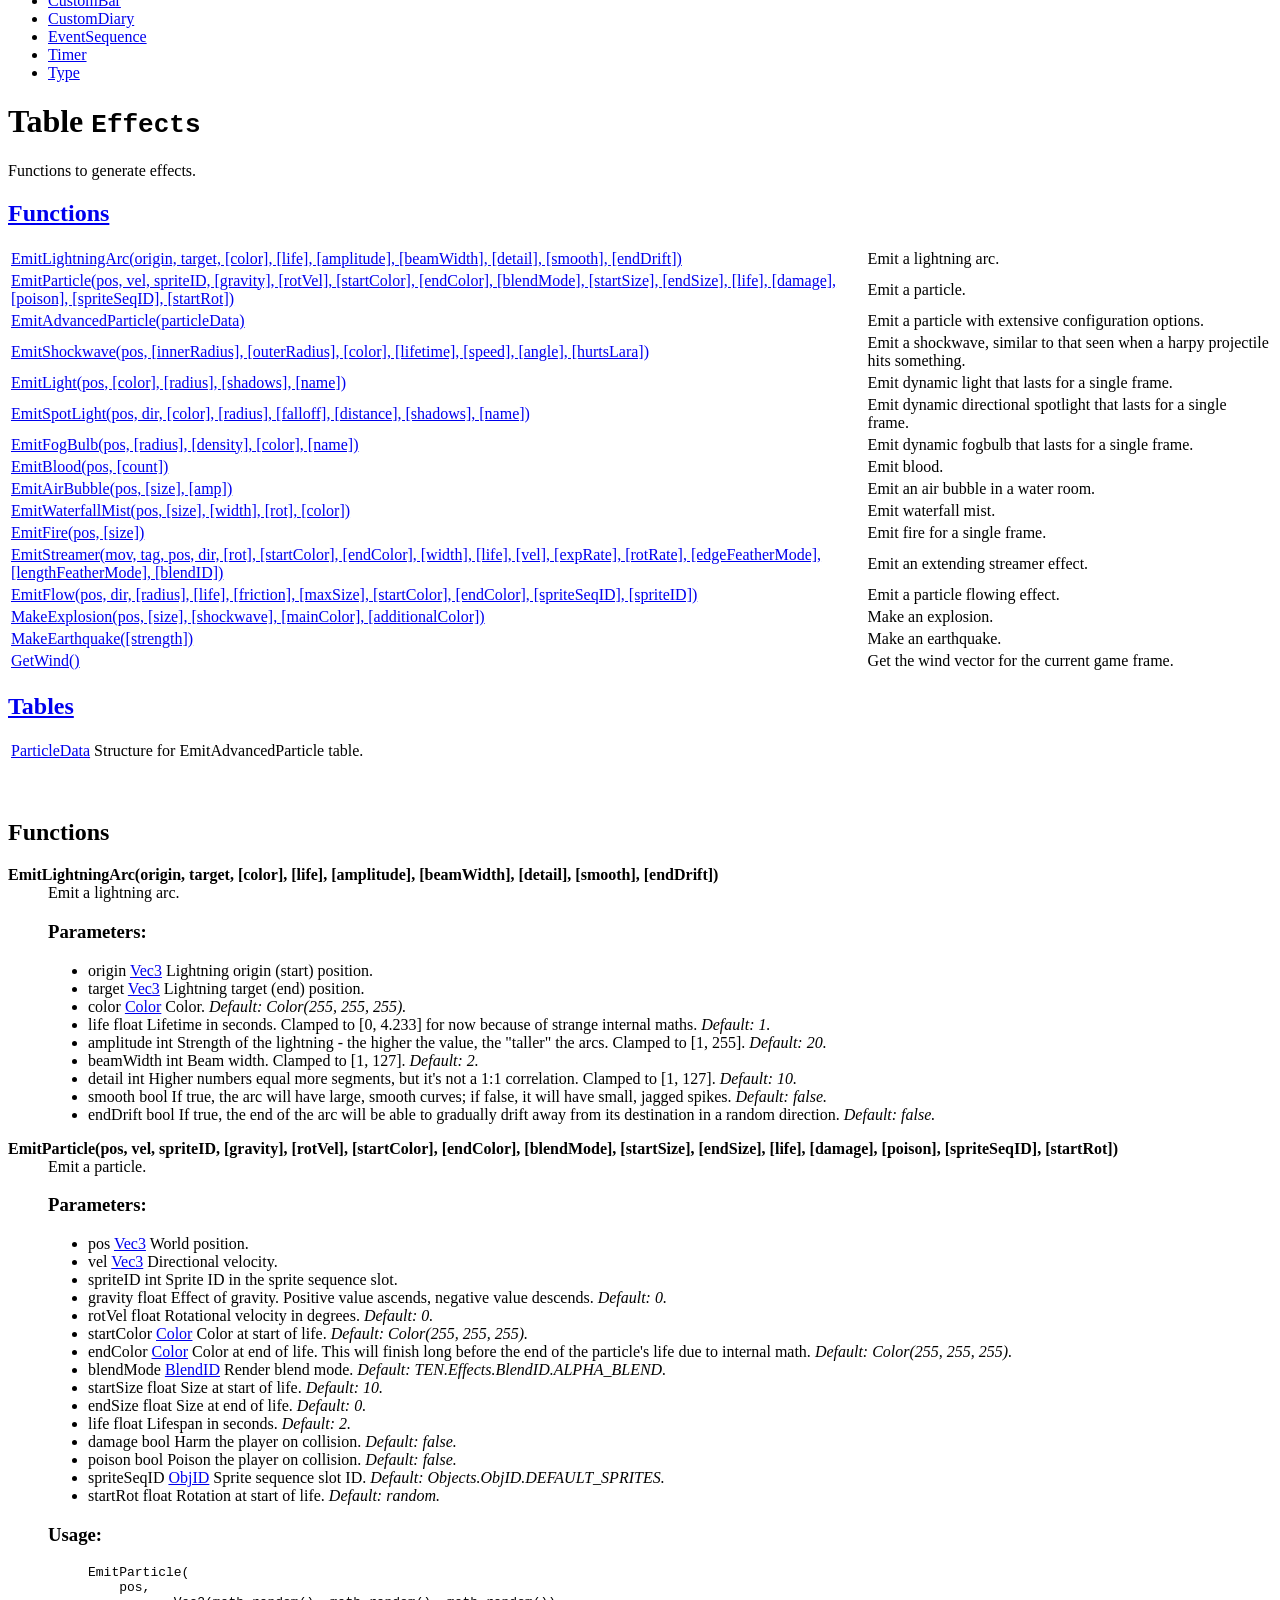
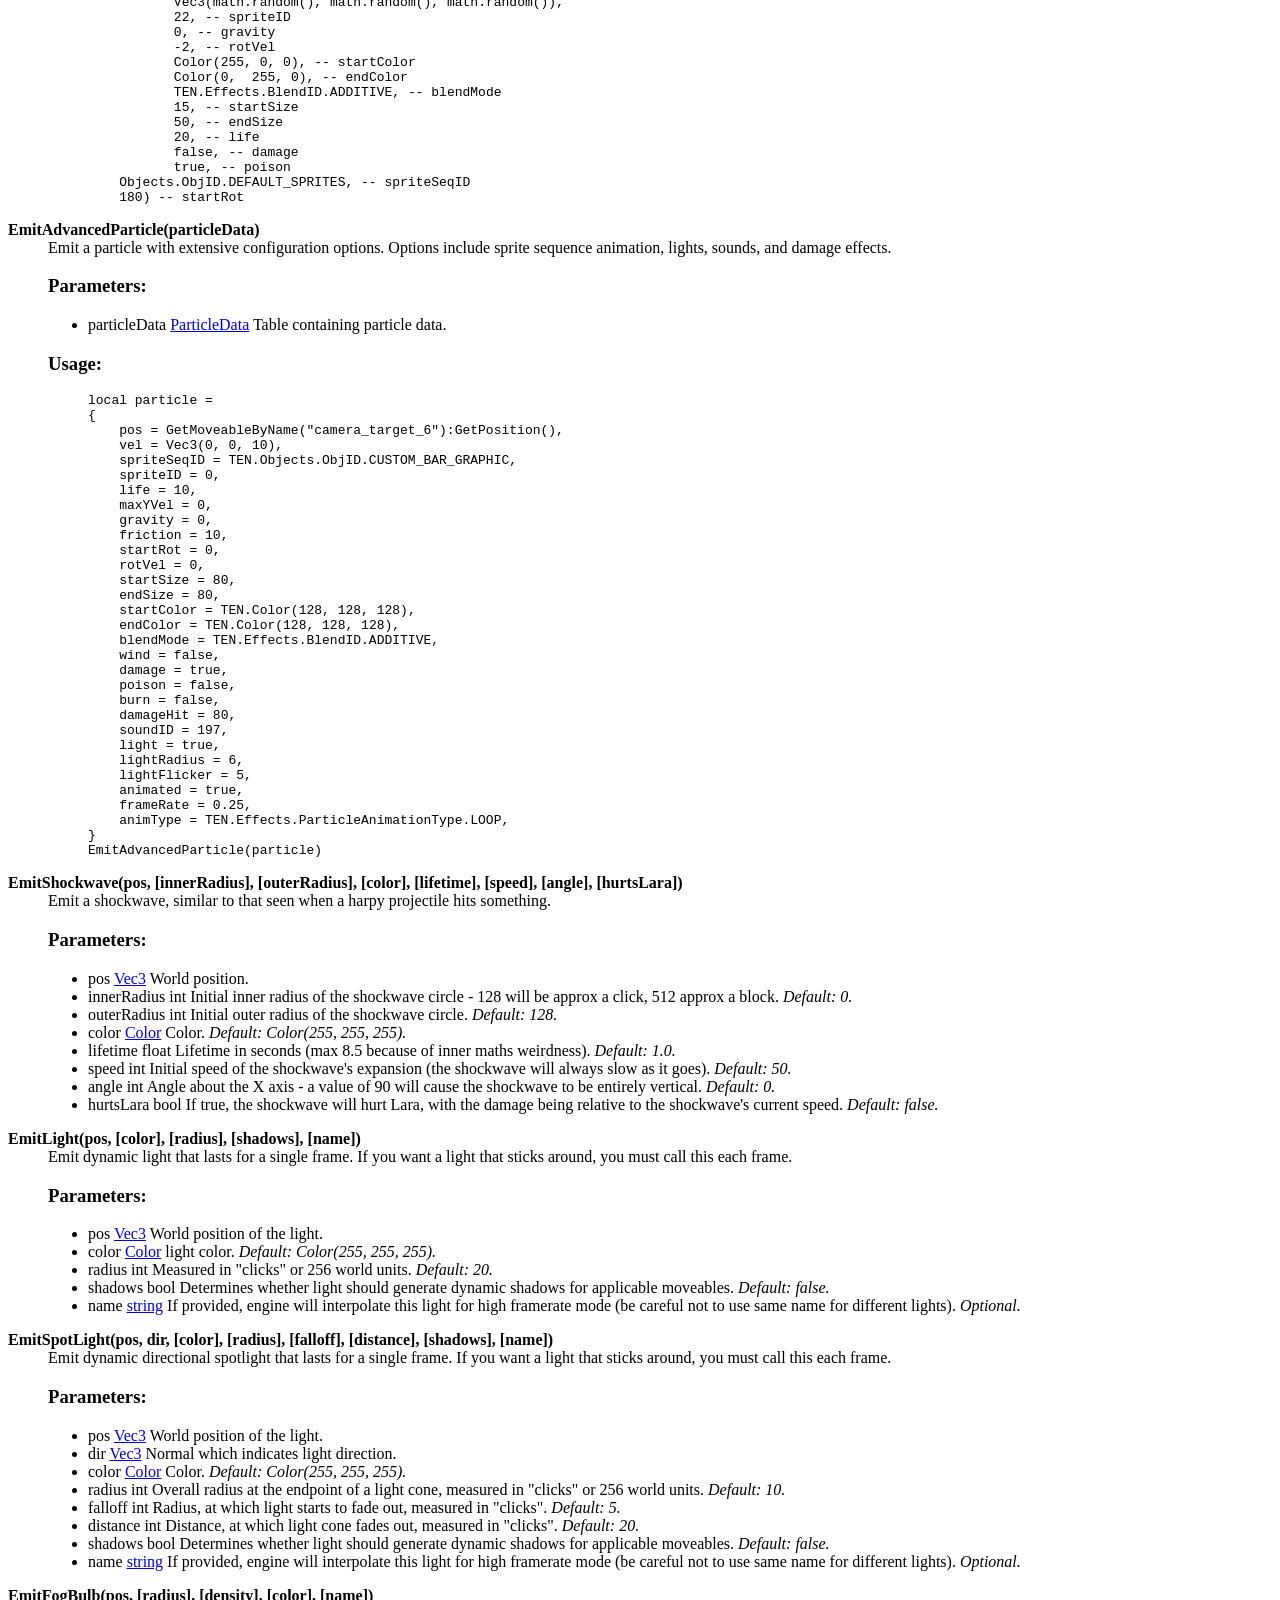
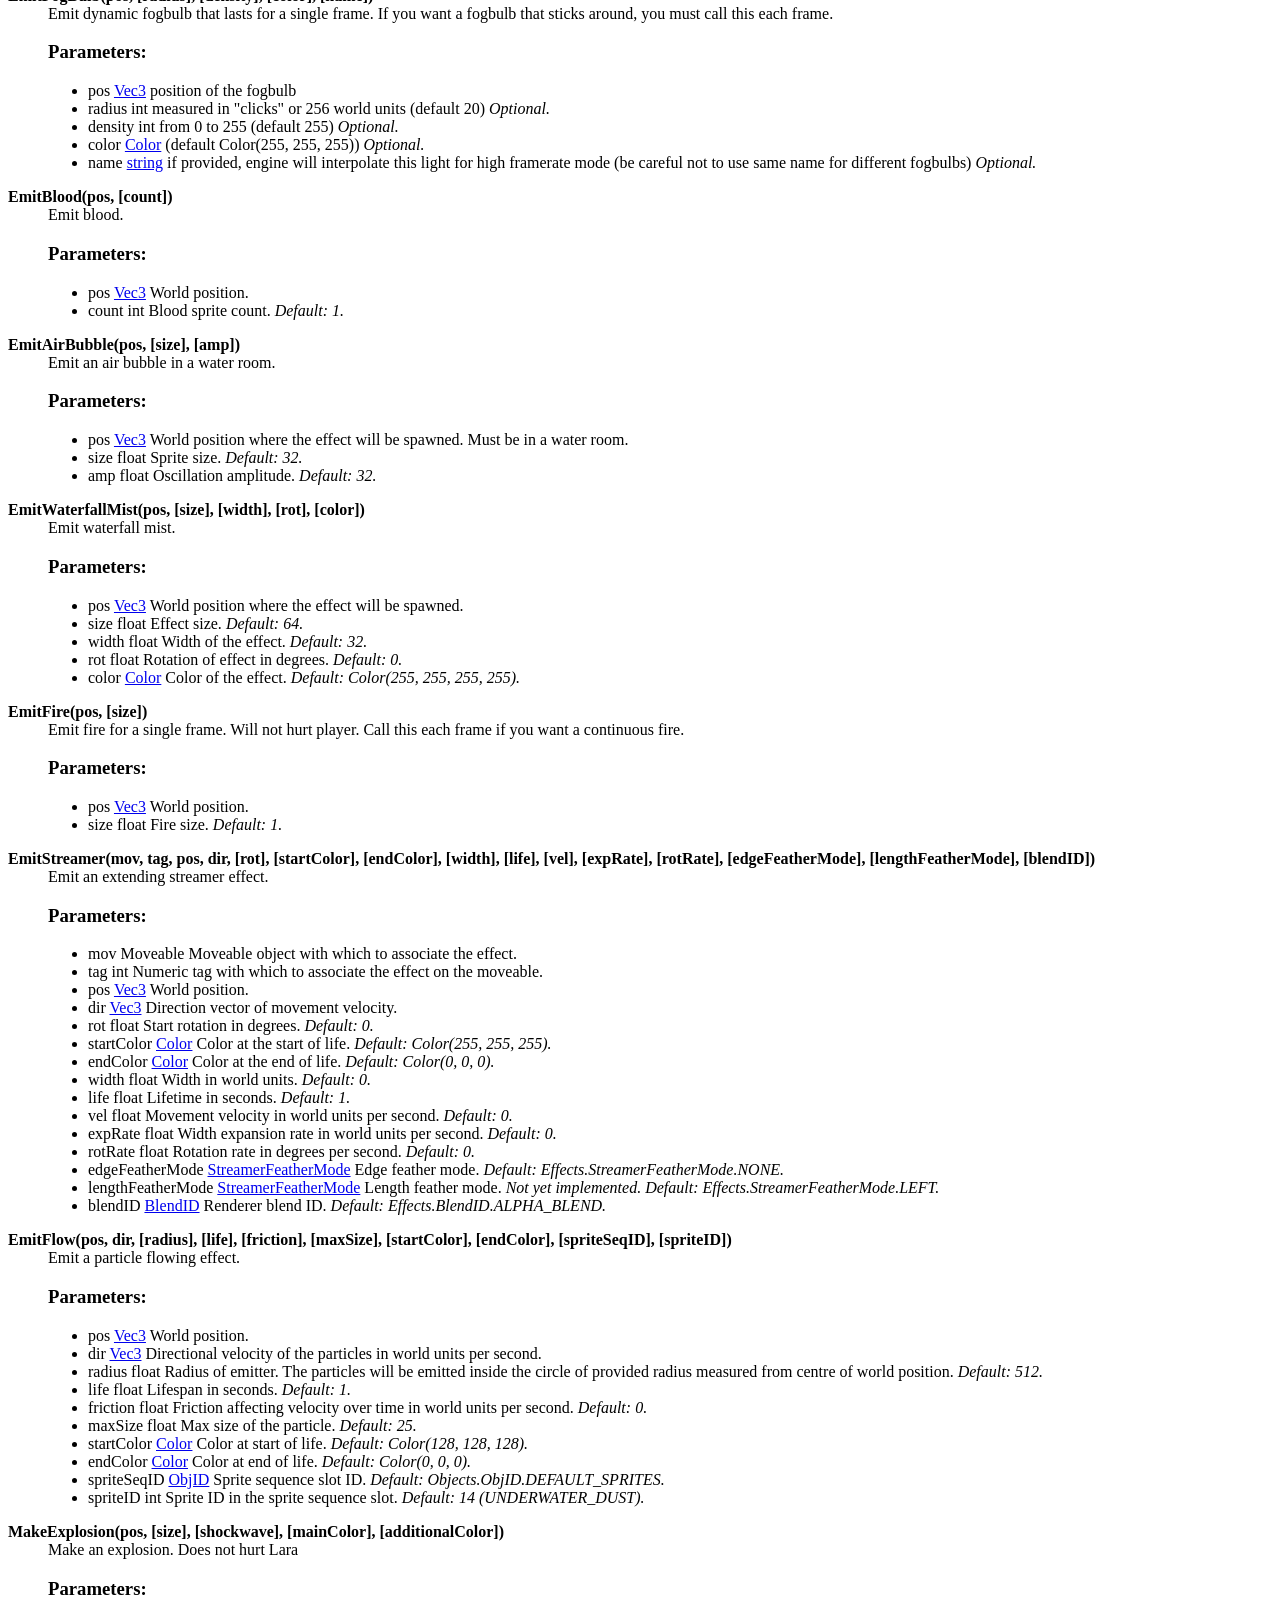
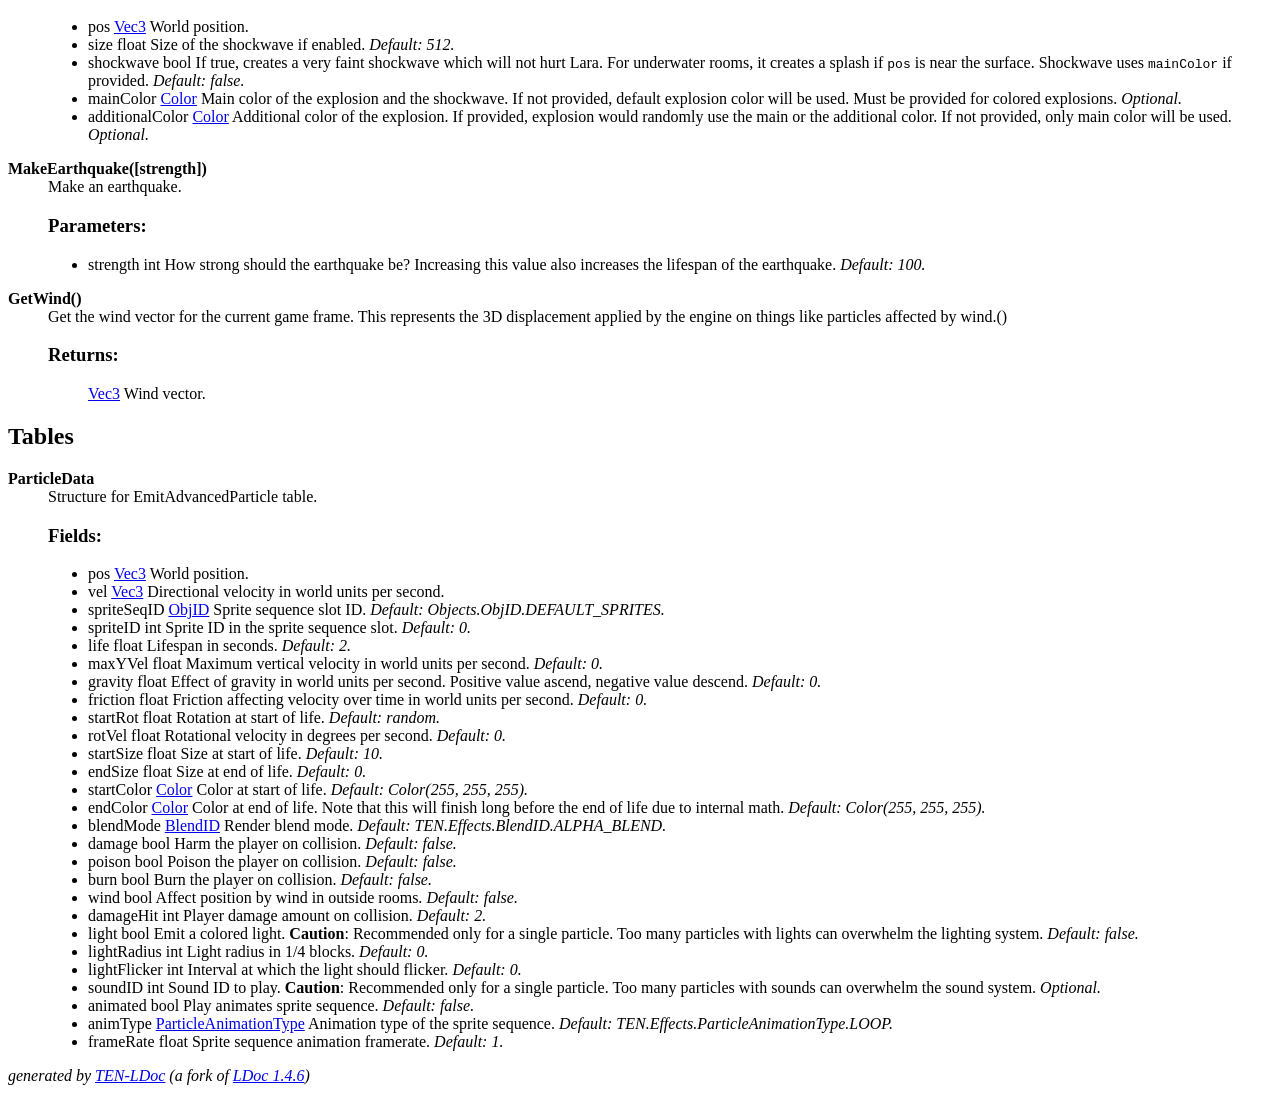
==== commit f8c604ac: "Removed ZLIB dependency; Merge branch 'develop' into develop_animated_textures  # Conflicts: #	Docum" ====
--- a/Documentation/doc/1 modules/Effects.html
+++ b/Documentation/doc/1 modules/Effects.html
@@ -86,6 +86,8 @@
   <li>    <a href="../4 enums/Flow.FreezeMode.html">Flow.FreezeMode</a></li>
   <li>    <a href="../4 enums/Flow.GameStatus.html">Flow.GameStatus</a></li>
   <li>    <a href="../4 enums/Flow.ItemAction.html">Flow.ItemAction</a></li>
+  <li>    <a href="../4 enums/Flow.LaraType.html">Flow.LaraType</a></li>
+  <li>    <a href="../4 enums/Flow.WeatherType.html">Flow.WeatherType</a></li>
   <li>    <a href="../4 enums/Input.ActionID.html">Input.ActionID</a></li>
   <li>    <a href="../4 enums/Input.AxisID.html">Input.AxisID</a></li>
   <li>    <a href="../4 enums/Objects.AmmoType.html">Objects.AmmoType</a></li>
@@ -150,6 +152,10 @@
 	<td class="summary">Emit dynamic directional spotlight that lasts for a single frame.</td>
 	</tr>
 	<tr>
+	<td class="name" ><a href="#EmitFogBulb">EmitFogBulb(pos, [radius], [density], [color], [name])</a></td>
+	<td class="summary">Emit dynamic fogbulb that lasts for a single frame.</td>
+	</tr>
+	<tr>
 	<td class="name" ><a href="#EmitBlood">EmitBlood(pos, [count])</a></td>
 	<td class="summary">Emit blood.</td>
 	</tr>
@@ -336,7 +342,7 @@
          <em>Default: false.</em>
         </li>
         <li><span class="parameter">spriteSeqID</span>
-            <span class="types"><a class="type" href="../4 enums/Objects.ObjID.html#SpriteConstants">SpriteConstants</a></span>
+            <span class="types"><a class="type" href="../4 enums/Objects.ObjID.html#">ObjID</a></span>
          Sprite sequence slot ID.
          <em>Default: Objects.ObjID.DEFAULT_SPRITES.</em>
         </li>
@@ -585,6 +591,49 @@
 
 </dd>
     <dt>
+    <a name = "EmitFogBulb"></a>
+    <strong>EmitFogBulb(pos, [radius], [density], [color], [name])</strong>
+    </dt>
+    <dd>
+    Emit dynamic fogbulb that lasts for a single frame.
+ If you want a fogbulb that sticks around, you must call this each frame.
+
+
+
+    <h3>Parameters:</h3>
+    <ul>
+        <li><span class="parameter">pos</span>
+            <span class="types"><a class="type" href="../3 primitive classes/Vec3.html#">Vec3</a></span>
+         position of the fogbulb
+        </li>
+        <li><span class="parameter">radius</span>
+            <span class="types"><span class="type">int</span></span>
+         measured in "clicks" or 256 world units (default 20)
+         <em>Optional.</em>
+        </li>
+        <li><span class="parameter">density</span>
+            <span class="types"><span class="type">int</span></span>
+         from 0 to 255 (default 255)
+         <em>Optional.</em>
+        </li>
+        <li><span class="parameter">color</span>
+            <span class="types"><a class="type" href="../3 primitive classes/Color.html#">Color</a></span>
+         (default Color(255, 255, 255))
+         <em>Optional.</em>
+        </li>
+        <li><span class="parameter">name</span>
+            <span class="types"><a class="type" href="https://www.lua.org/manual/5.4/manual.html#6.4">string</a></span>
+         if provided, engine will interpolate this light for high framerate mode (be careful not to use same name for different fogbulbs)
+         <em>Optional.</em>
+        </li>
+    </ul>
+
+
+
+
+
+</dd>
+    <dt>
     <a name = "EmitBlood"></a>
     <strong>EmitBlood(pos, [count])</strong>
     </dt>
@@ -851,7 +900,7 @@
          <em>Default: Color(0&#44; 0&#44; 0).</em>
         </li>
         <li><span class="parameter">spriteSeqID</span>
-            <span class="types"><a class="type" href="../4 enums/Objects.ObjID.html#SpriteConstants">SpriteConstants</a></span>
+            <span class="types"><a class="type" href="../4 enums/Objects.ObjID.html#">ObjID</a></span>
          Sprite sequence slot ID.
          <em>Default: Objects.ObjID.DEFAULT_SPRITES.</em>
         </li>
@@ -979,7 +1028,7 @@
          Directional velocity in world units per second.
         </li>
         <li><span class="parameter">spriteSeqID</span>
-            <span class="types"><a class="type" href="../4 enums/Objects.ObjID.html#SpriteConstants">SpriteConstants</a></span>
+            <span class="types"><a class="type" href="../4 enums/Objects.ObjID.html#">ObjID</a></span>
          Sprite sequence slot ID.
          <em>Default: Objects.ObjID.DEFAULT_SPRITES.</em>
         </li>
